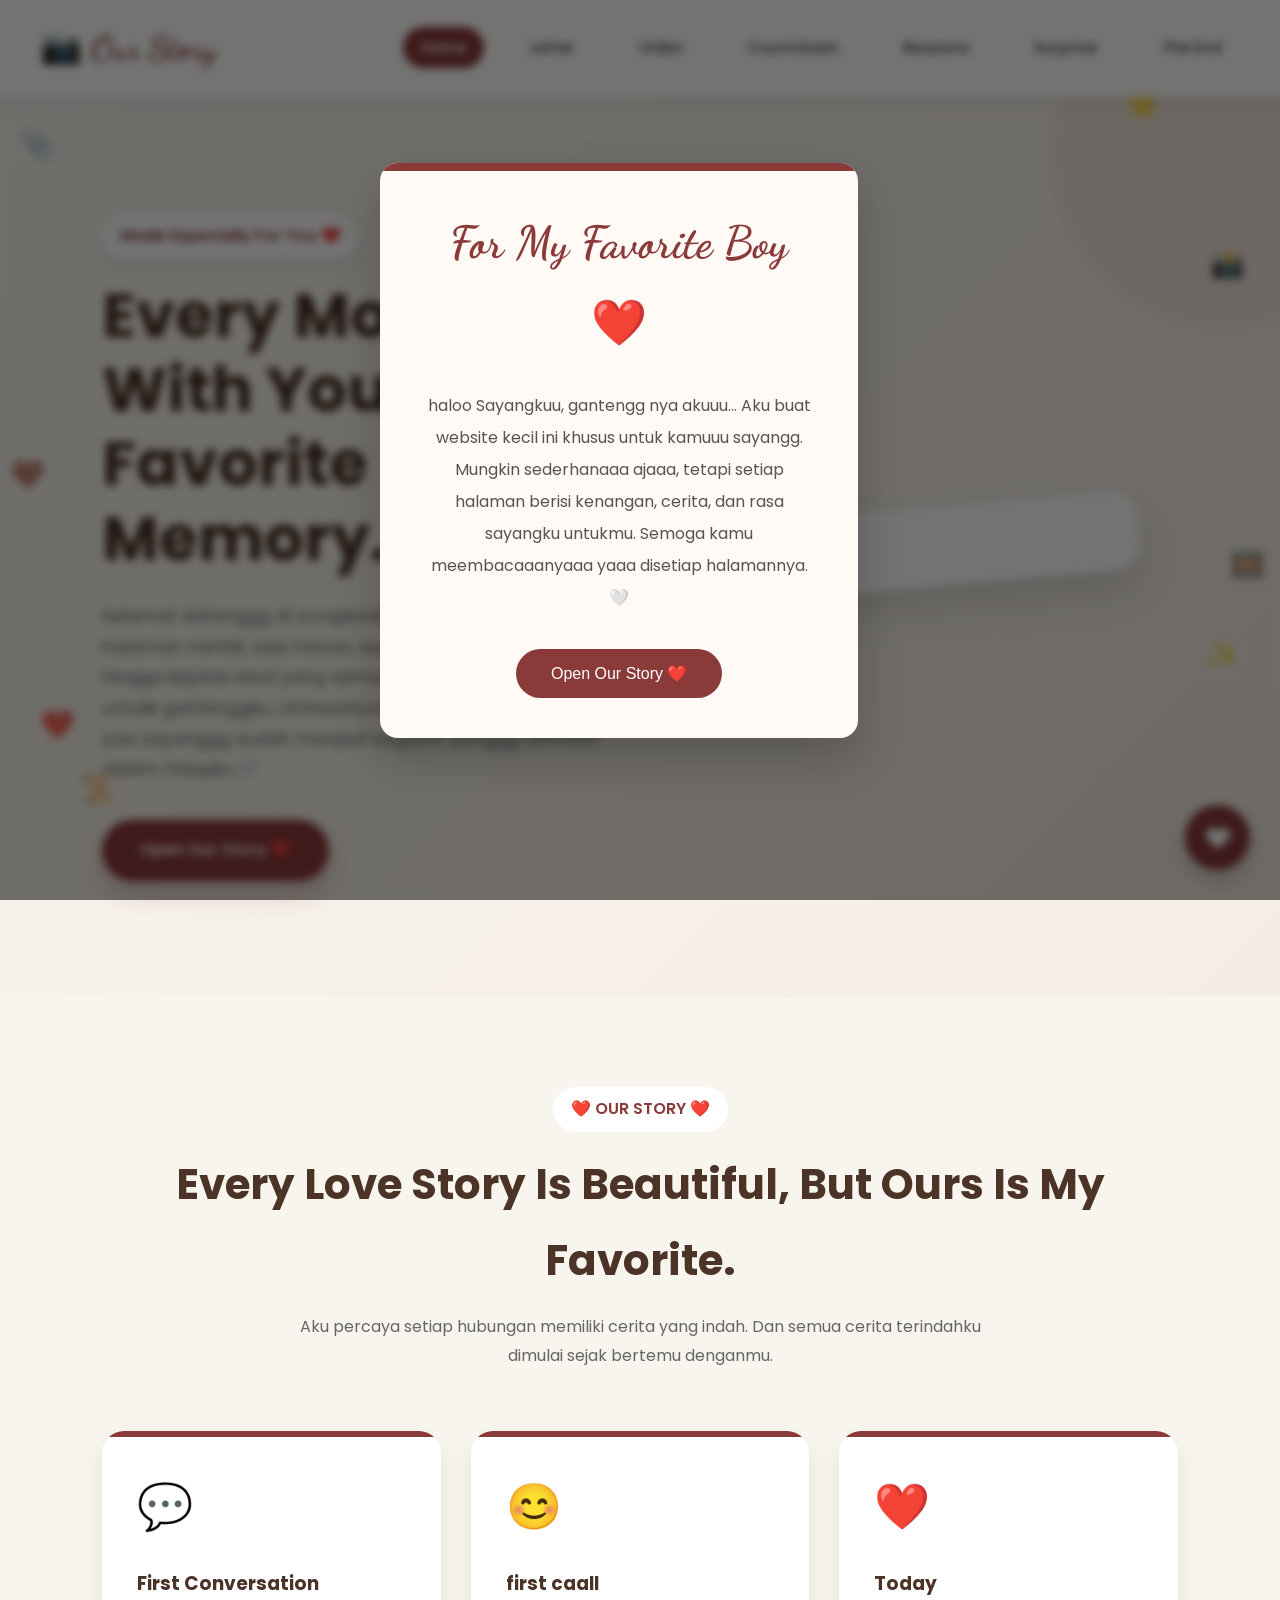
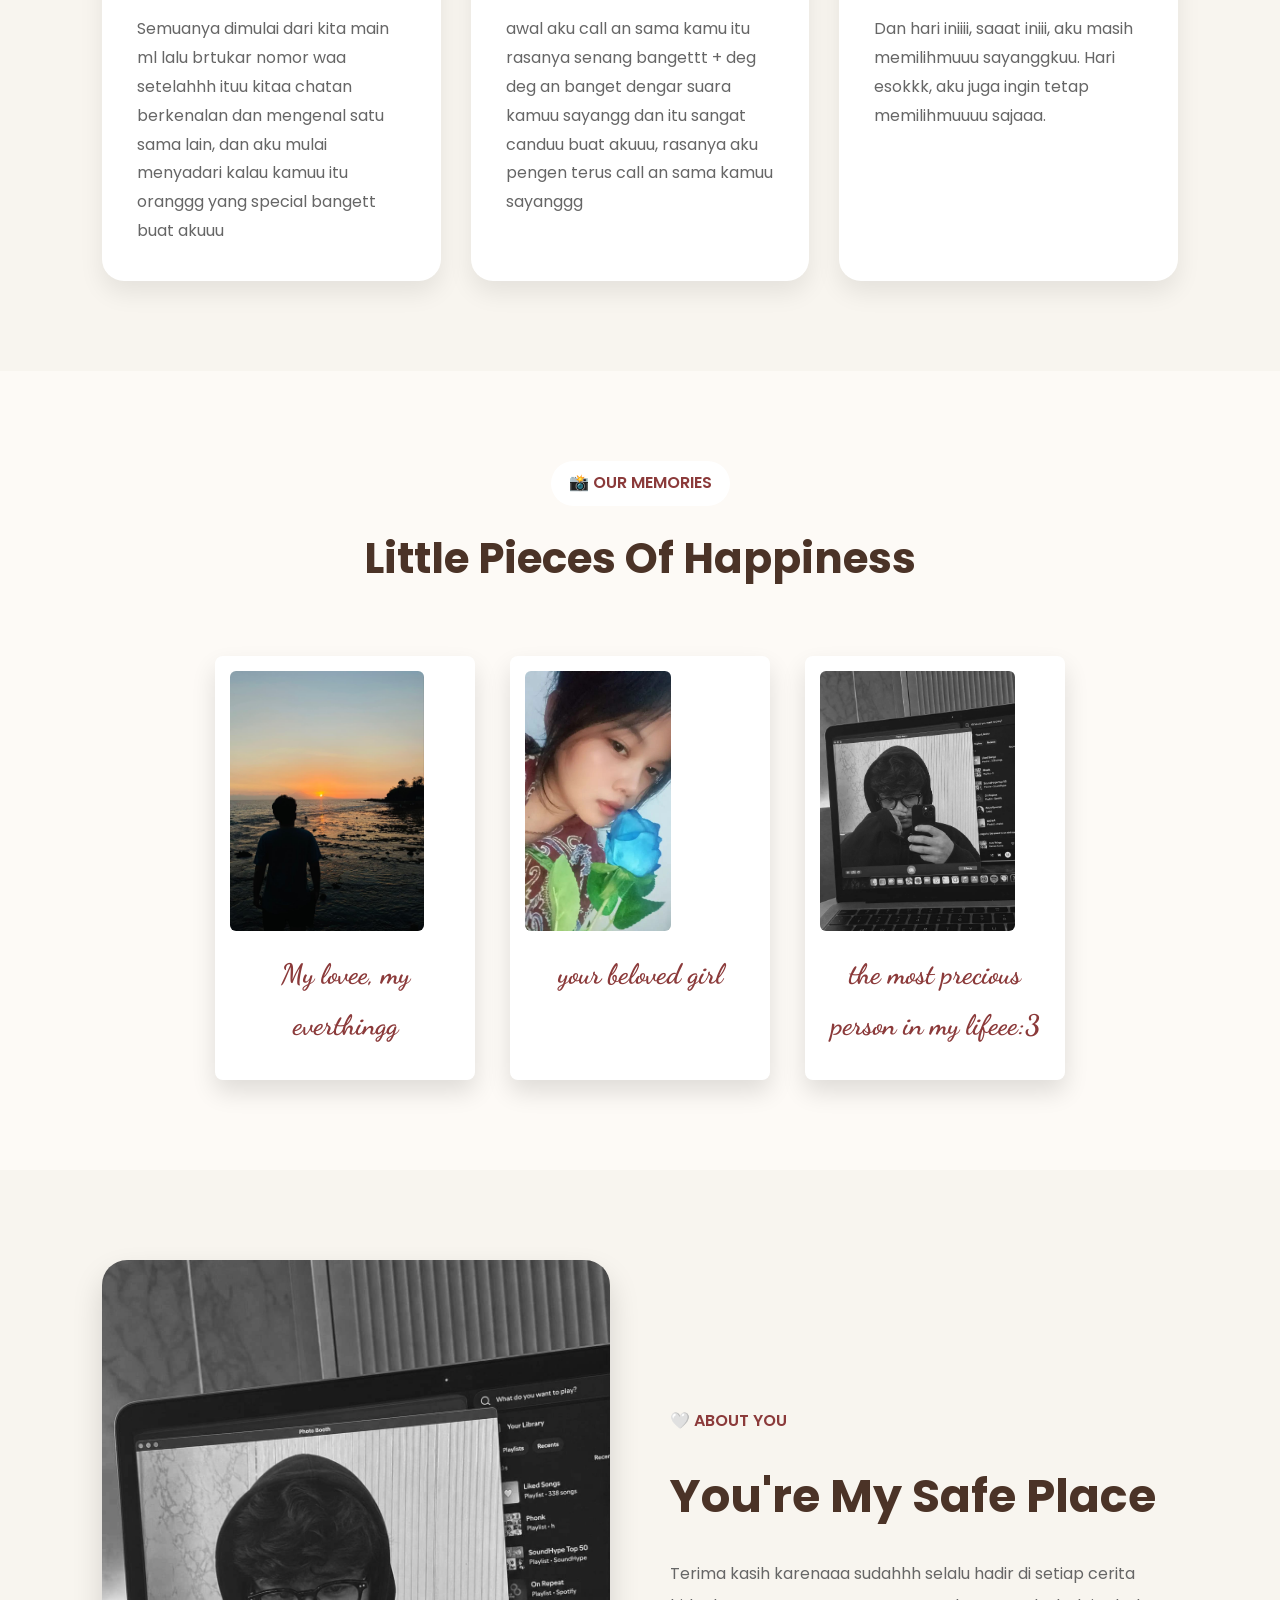
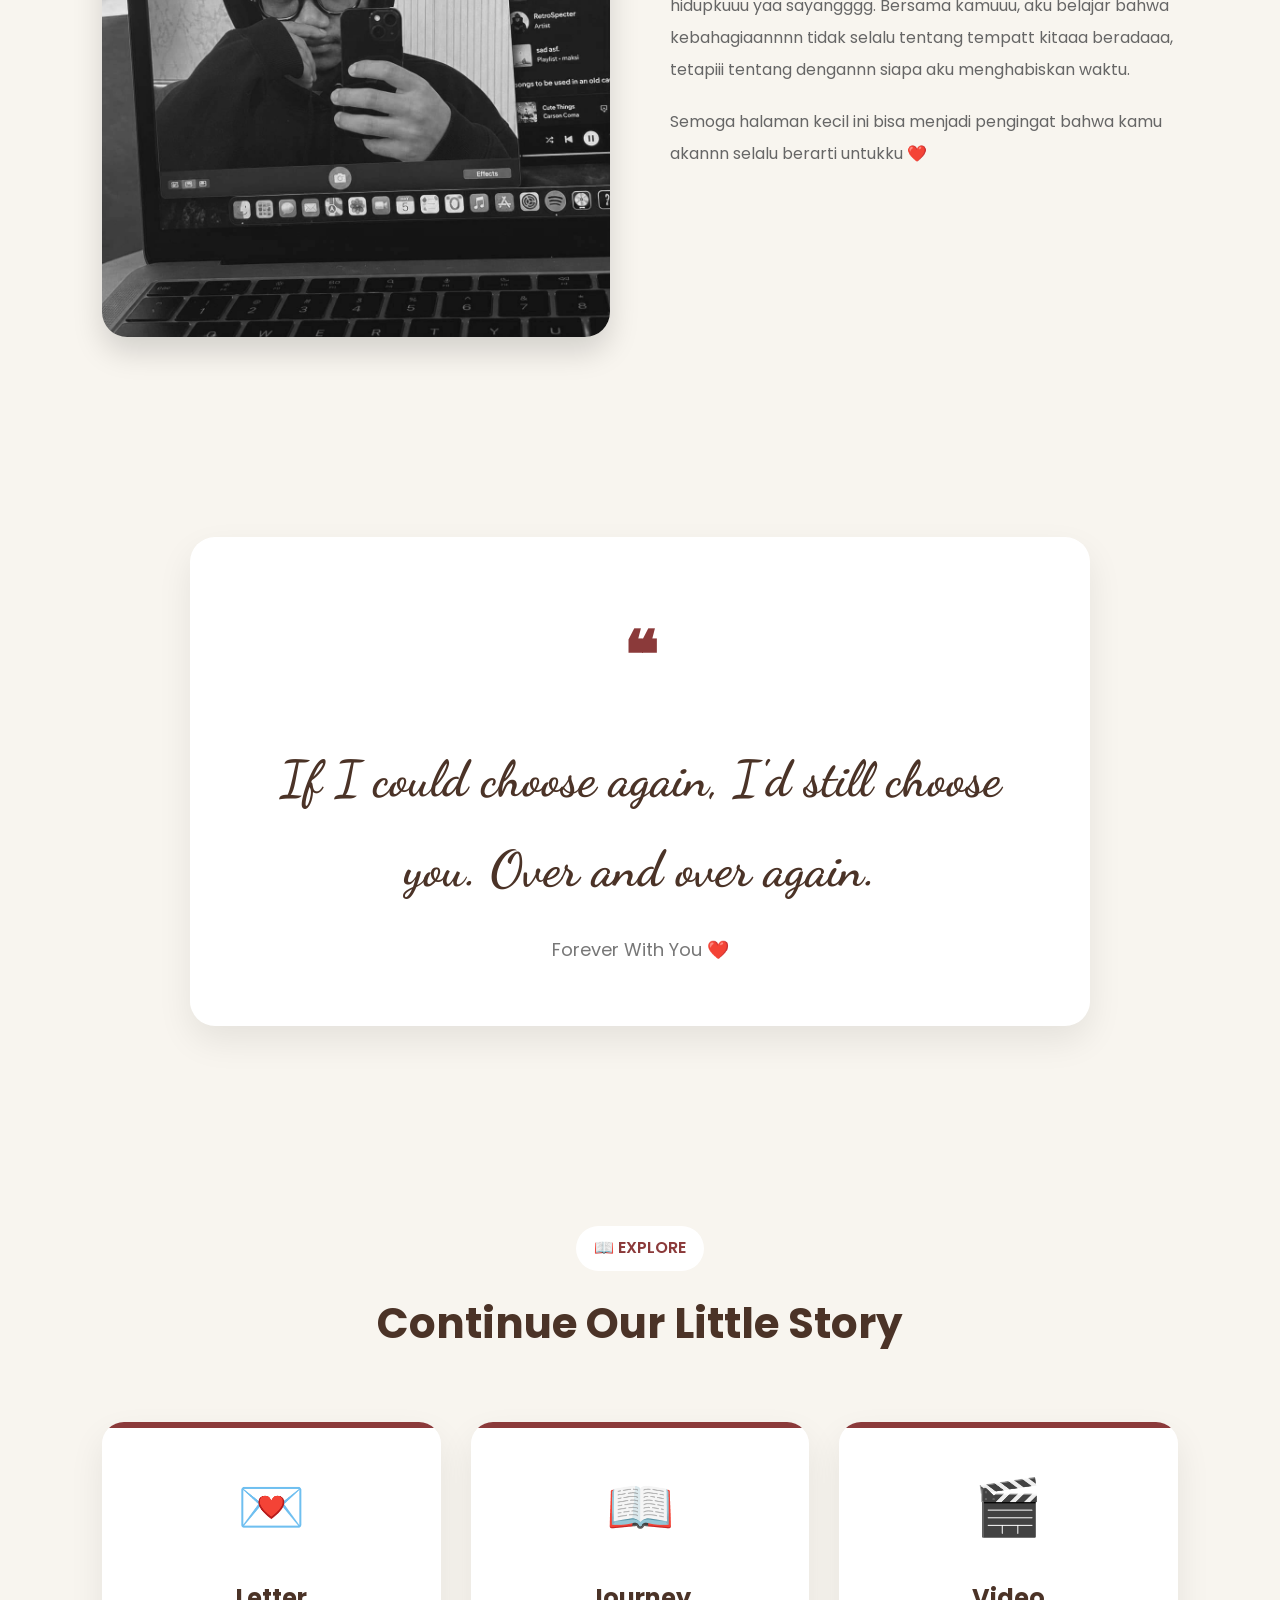
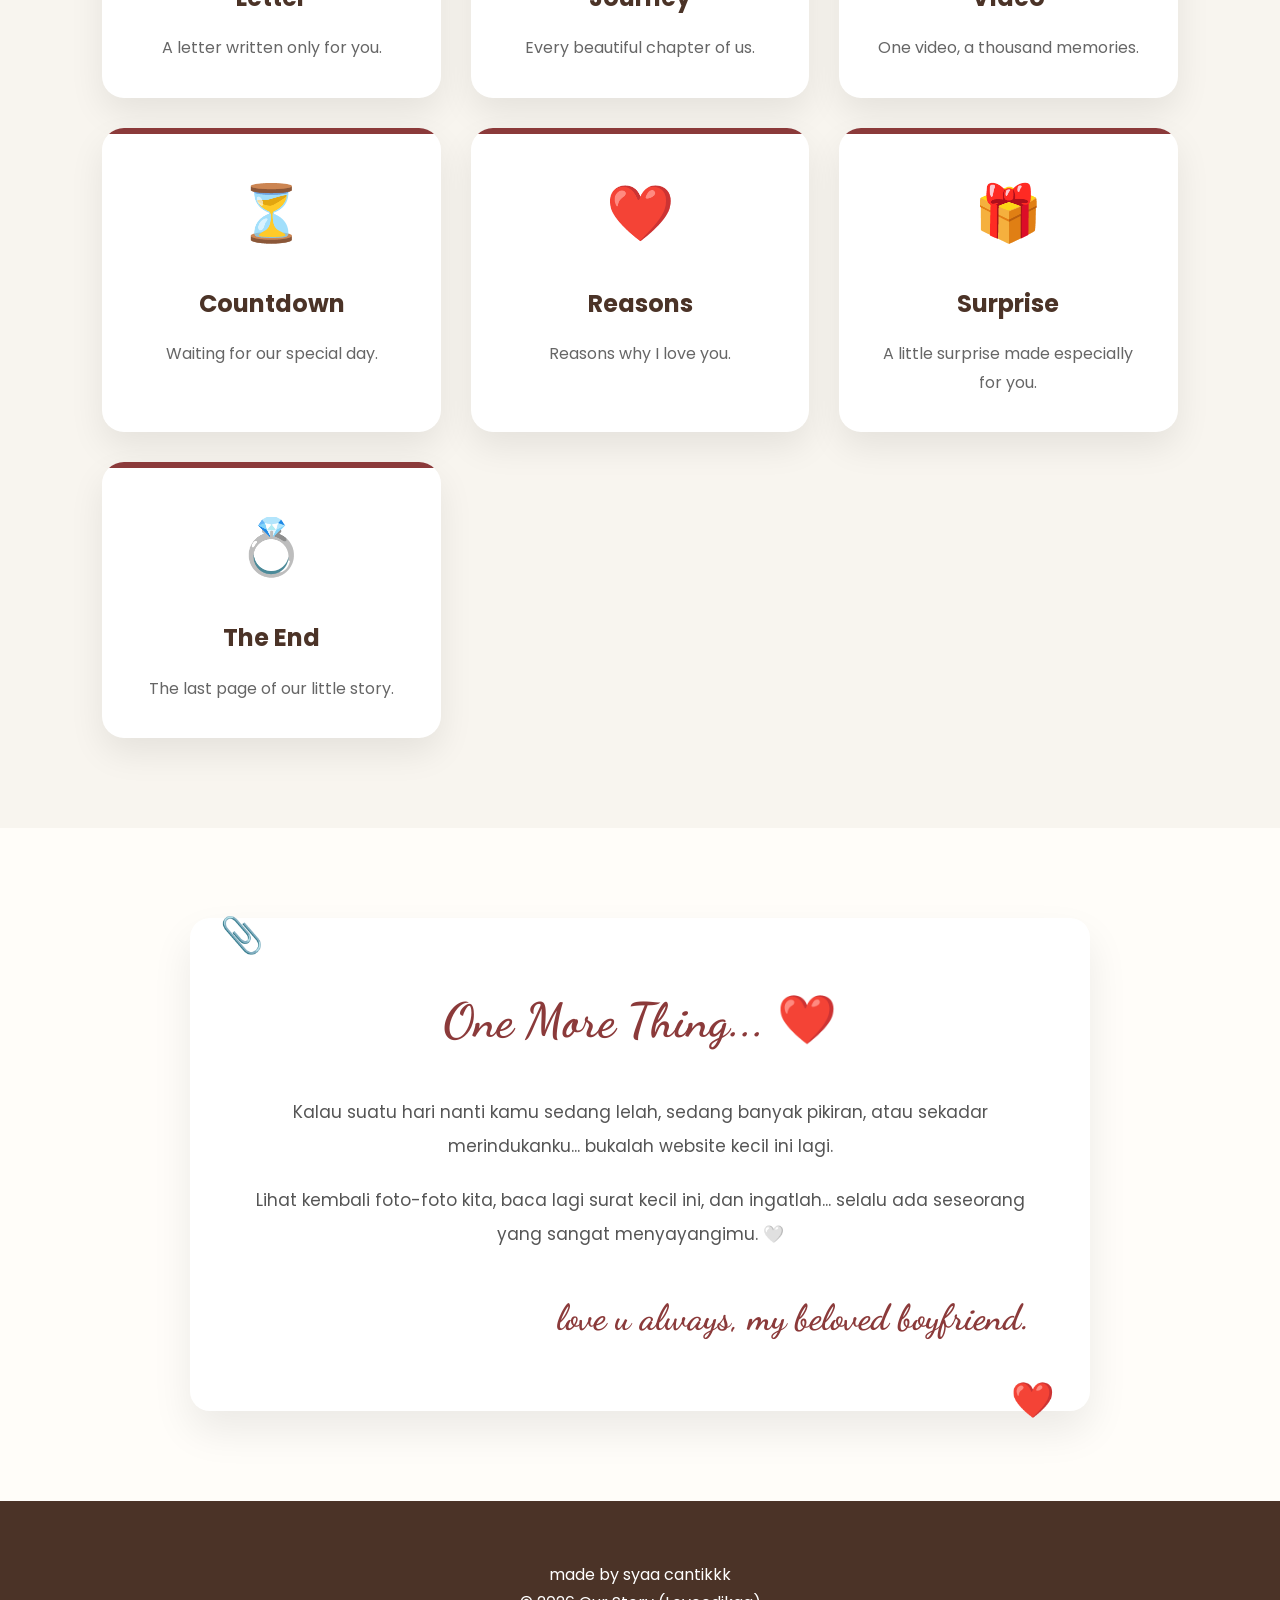
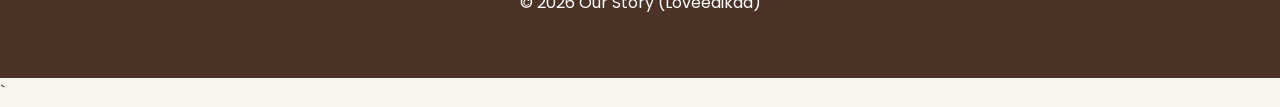
==== index.html @ 14e93967 "Add files via upload" ====
<!DOCTYPE html>
<html lang="en">

<head>

<meta charset="UTF-8">

<meta name="viewport" content="width=device-width, initial-scale=1.0">

<title>Our Little Story ❤️</title>

<meta name="description" content="A scrapbook website made with love">

<!-- Google Font -->

<link rel="preconnect" href="https://fonts.googleapis.com">

<link rel="preconnect" href="https://fonts.gstatic.com" crossorigin>

<link href="https://fonts.googleapis.com/css2?family=Poppins:wght@300;400;500;600;700&family=Dancing+Script:wght@700&display=swap" rel="stylesheet">

<!-- Font Awesome -->

<link rel="stylesheet"
href="https://cdnjs.cloudflare.com/ajax/libs/font-awesome/6.7.2/css/all.min.css">

<!-- AOS -->

<link href="https://unpkg.com/aos@2.3.4/dist/aos.css" rel="stylesheet">

<!-- CSS -->

<link rel="stylesheet" href="style.css">

<link rel="icon" href="img/heart.png">

</head>

<body>

<!-- =====================================
LOADING
===================================== -->

<div class="loading">

<div class="loader-heart">

❤️

</div>

<h2>

Preparing Our Story...

</h2>

<p>

Please wait a moment 🤍

</p>

</div>

<!-- =====================================
FLOATING HEART
===================================== -->

<div id="hearts"></div>

<!-- =====================================
WELCOME ENVELOPE
===================================== -->

<div id="welcomePopup" class="popup">

<div class="popup-bg"></div>

<div class="envelope-box">

<div class="envelope">

<div class="envelope-top"></div>

<div class="envelope-bottom"></div>

<div class="letter-card">

<h1>

For My Favorite Boy ❤️

</h1>

<p>

haloo Sayangkuu, gantengg nya akuuu...

Aku buat website kecil ini khusus untuk kamuuu sayangg.

Mungkin sederhanaaa ajaaa,

tetapi setiap halaman berisi kenangan,

cerita,

dan rasa sayangku untukmu.

Semoga kamu meembacaaanyaaa yaaa disetiap halamannya.

🤍

</p>

<button id="openStory">

Open Our Story ❤️

</button>

</div>

</div>

</div>

</div>

<!-- =====================================
MUSIC BUTTON
(Nanti hanya tombol, tanpa musik dulu)
===================================== -->

<div class="music-btn">

<i class="fa-solid fa-heart"></i>

</div>

<!-- =====================================
HEADER
===================================== -->

<header>

<nav class="navbar">

<div class="logo">

📷 Our Story

</div>

<ul>

<li>

<a href="index.html" class="active">

Home

</a>

</li>

<li>

<a href="letter.html">

Letter

</a>

</li>

<li>

<a href="video.html">

Video

</a>

</li>

<li>

<a href="countdown.html">

Countdown

</a>

</li>

<li>

<a href="reasons.html">

Reasons

</a>

</li>

<li>

<a href="surprise.html">

Surprise

</a>

</li>

<li>

<a href="end.html">

The End

</a>

</li>

</ul>

</nav>

</header>

<!-- =====================================
SCRAPBOOK STICKERS
===================================== -->

<div class="sticker sticker1">📎</div>

<div class="sticker sticker2">📸</div>

<div class="sticker sticker3">❤️</div>

<div class="sticker sticker4">✨</div>

<div class="sticker sticker5">🤎</div>

<div class="sticker sticker6">🎞️</div>

<div class="sticker sticker7">📜</div>

<div class="sticker sticker8">⭐</div>

<!-- =====================================
HERO
===================================== -->

<section class="hero">

<div class="hero-left" data-aos="fade-right">

<span class="sub-title">

Made Especially For You ❤️

</span>

<h1>

Every Moment

With You

Is My Favorite Memory.

</h1>

<p>

Selamat datanggg di scrapbook digital kitaaaa.

Di setiap halaman nantiiii,

ada fotooo,

surattt,

ceritaaa,

videooo,

hingga kejutan kecil

yang semuanya dibuat khusus untukk gantenggku, cintaaanya akuu, dikaa.

Terima kasih yaa sayanggg sudah menjadi bagiann yanggg

terindah dalam hidupku.🤍

</p>

<a href="gallery.html" class="hero-btn">

Open Our Story ❤️

</a>

</div>

<div class="hero-right" data-aos="fade-left">

<div class="camera-card">

<img src="img/camera.png" alt="Camera">

</div>

</div>

</section>
<!-- =====================================
OUR LITTLE STORY
===================================== -->

<section class="our-story">

<div class="section-title" data-aos="fade-up">

<span>❤️ OUR STORY ❤️</span>

<h2>

Every Love Story Is Beautiful,

But Ours Is My Favorite.

</h2>

<p>

Aku percaya setiap hubungan memiliki cerita yang indah.
Dan semua cerita terindahku dimulai sejak bertemu denganmu.

</p>

</div>

<div class="story-grid">

<div class="story-box" data-aos="fade-right">

<div class="story-icon">

💬

</div>

<h3>

First Conversation

</h3>

<p>

Semuanya dimulai dari kita main ml lalu brtukar nomor waa 
setelahhh ituu kitaa chatan berkenalan dan mengenal satu sama lain, 
dan aku mulai menyadari kalau kamuu itu oranggg yang special bangett buat akuuu

</p>

</div>

<div class="story-box" data-aos="fade-up">

<div class="story-icon">

😊

</div>

<h3>

    first caall

</h3>

<p>
   awal aku call an sama kamu itu rasanya senang bangettt + deg deg an banget dengar suara kamuu sayangg 
   dan itu sangat canduu buat akuuu, rasanya aku pengen terus call an sama kamuu sayanggg
</p>

</div>

<div class="story-box" data-aos="fade-left">

<div class="story-icon">

❤️

</div>

<h3>

Today

</h3>

<p>

Dan hari iniiii, saaat iniii,

aku masih memilihmuuu sayanggkuu.

Hari esokkk,

aku juga ingin tetap memilihmuuuu sajaaa.

</p>

</div>

</div>

</section>

<!-- =====================================
SCRAPBOOK PREVIEW
===================================== -->

<section class="preview-gallery">

<div class="section-title" data-aos="fade-up">

<span>📸 OUR MEMORIES</span>

<h2>

Little Pieces Of Happiness

</h2>

</div>

<div class="polaroid-wrapper">

<div class="polaroid rotate-left" data-aos="zoom-in">

<img src="lovee.jpeg">

<h4>
    My lovee, my everthingg 
</h4>

</div>

<div class="polaroid" data-aos="zoom-in" data-aos-delay="200">

<img src="akuu.jpeg">

<h4>

 your beloved girl

</h4>

</div>

<div class="polaroid rotate-right" data-aos="zoom-in" data-aos-delay="400">

<img src="dikaa.jpeg">

<h4>
the most precious person in my lifeee:3
</h4>

</div>

</div>

</section>

<!-- =====================================
                ABOUT YOU
===================================== -->

<section class="about-us">

<div class="about-left" data-aos="fade-right">

<img src="dikaa.jpeg">

</div>

<div class="about-right" data-aos="fade-left">

<span>

🤍 ABOUT YOU

</span>

<h2>

You're My Safe Place

</h2>

<p>

Terima kasih karenaaa sudahhh selalu hadir

di setiap cerita hidupkuuu yaa sayangggg.

Bersama kamuuu,

aku belajar bahwa kebahagiaannnn

tidak selalu tentang tempatt kitaaa beradaaa,

tetapiii tentang dengannn siapa

aku menghabiskan waktu.

</p>

<p>

Semoga halaman kecil ini

bisa menjadi pengingat

bahwa kamu akannn selalu berarti

untukku ❤️
</p>

</div>

</section>

<!-- =====================================
                 LOVE QUOTE
===================================== -->

<section class="love-quote">

<div class="quote-card" data-aos="zoom-in">

<h2>

❝

</h2>

<h1>

If I could choose again,

I'd still choose you.

Over and over again.

</h1>

<p>

Forever With You ❤️

</p>

</div>

</section>

<!-- =====================================
EXPLORE OUR STORY
===================================== -->

<section class="explore">

<div class="section-title" data-aos="fade-up">

<span>📖 EXPLORE</span>

<h2>

Continue Our Little Story

</h2>

</div>

<div class="explore-grid">

<a href="letter.html" class="explore-card" data-aos="fade-up" data-aos-delay="100">

<div class="emoji">💌</div>

<h3>Letter</h3>

<p>A letter written only for you.</p>

</a>

<a href="memories.html" class="explore-card" data-aos="fade-up" data-aos-delay="200">

<div class="emoji">📖</div>

<h3>Journey</h3>

<p>Every beautiful chapter of us.</p>

</a>

<a href="video.html" class="explore-card" data-aos="fade-up" data-aos-delay="300">

<div class="emoji">🎬</div>

<h3>Video</h3>

<p>One video, a thousand memories.</p>

</a>

<a href="countdown.html" class="explore-card" data-aos="fade-up" data-aos-delay="400">

<div class="emoji">⏳</div>

<h3>Countdown</h3>

<p>Waiting for our special day.</p>

</a>

<a href="reasons.html" class="explore-card" data-aos="fade-up" data-aos-delay="500">

<div class="emoji">❤️</div>

<h3>Reasons</h3>

<p>Reasons why I love you.</p>

</a>

<a href="surprise.html" class="explore-card" data-aos="fade-up" data-aos-delay="600">

<div class="emoji">🎁</div>

<h3>Surprise</h3>

<p>A little surprise made especially for you.</p>

</a>

<a href="end.html" class="explore-card" data-aos="fade-up" data-aos-delay="700">

<div class="emoji">💍</div>

<h3>The End</h3>

<p>The last page of our little story.</p>

</a>

</div>

</section>

<!-- =====================================
FINAL MESSAGE
===================================== -->

<section class="final-message">

<div class="message-paper" data-aos="zoom-in">

<h2>

One More Thing... ❤️

</h2>

<p>

Kalau suatu hari nanti kamu sedang lelah,

sedang banyak pikiran,

atau sekadar merindukanku...

bukalah website kecil ini lagi.

</p>

<p>

Lihat kembali foto-foto kita,

baca lagi surat kecil ini,

dan ingatlah...

selalu ada seseorang

yang sangat menyayangimu.

🤍

</p>

<h3>

love u always, my beloved boyfriend.

</h3>

</div>

</section>

<!-- =====================================
FOOTER
===================================== -->

<footer class="footer">

<p>

made by syaa cantikkk

</p>
<p>

© 2026 Our Story (Loveedikaa)

</p>

</footer>


<!-- Scroll To Top -->

<button id="topBtn">

<i class="fa-solid fa-arrow-up"></i>

</button>

<!-- AOS -->

<script src="https://unpkg.com/aos@2.3.4/dist/aos.js"></script>

<script>

AOS.init({

duration:1200,

once:true

});

</script>

<!-- Main JS -->

<script src="script.js"></script>

</body>

</html> `
---- style.css ----
/* ======================================================
GOOGLE FONT
====================================================== */

@import url('https://fonts.googleapis.com/css2?family=Poppins:wght@300;400;500;600;700&family=Dancing+Script:wght@700&display=swap');

/* ======================================================
RESET
====================================================== */

*{
margin:0;
padding:0;
box-sizing:border-box;
scroll-behavior:smooth;
}

body{

font-family:'Poppins',sans-serif;
background:#f8f5ef;
color:#3d3d3d;
overflow-x:hidden;
line-height:1.8;

}

/* ======================================================
SCROLLBAR
====================================================== */

::-webkit-scrollbar{

width:10px;

}

::-webkit-scrollbar-track{

background:#ece7df;

}

::-webkit-scrollbar-thumb{

background:#8b5e3c;
border-radius:20px;

}

::-webkit-scrollbar-thumb:hover{

background:#6d472b;

}

/* ======================================================
LINK
====================================================== */

a{

text-decoration:none;
color:inherit;

}

img{

max-width:100%;
display:block;

}

section{

padding:90px 8%;

}

/* ======================================================
LOADING
====================================================== */

.loading{

position:fixed;
top:0;
left:0;
width:100%;
height:100vh;

background:#f8f5ef;

display:flex;
justify-content:center;
align-items:center;
flex-direction:column;

z-index:99999;

}

.loader-heart{

font-size:70px;

animation:heartbeat 1s infinite;

}

.loading h2{

margin-top:20px;

font-size:28px;

color:#8b3a3a;

}

.loading p{

margin-top:10px;

color:#777;

}

/* ======================================================
WELCOME POPUP
====================================================== */

.popup{

position:fixed;

top:0;
left:0;

width:100%;
height:100vh;

display:flex;
justify-content:center;
align-items:center;

z-index:9999;

}

.popup-bg{

position:absolute;

width:100%;
height:100%;

background:rgba(0,0,0,.55);

backdrop-filter:blur(4px);

}

.envelope-box{

position:relative;

z-index:5;

}

.envelope{

width:520px;

max-width:92%;

background:#fffaf5;

border-radius:18px;

padding:40px;

box-shadow:0 20px 45px rgba(0,0,0,.2);

position:relative;

overflow:hidden;

}

.envelope::before{

content:"";

position:absolute;

top:0;
left:0;

width:100%;
height:8px;

background:#8b3a3a;

}

.letter-card{

text-align:center;

}

.letter-card h1{

font-family:'Dancing Script',cursive;

font-size:45px;

color:#8b3a3a;

margin-bottom:25px;

}

.letter-card p{

font-size:16px;

line-height:2;

color:#555;

margin-bottom:35px;

}

.letter-card button{

padding:15px 35px;

border:none;

border-radius:50px;

background:#8b3a3a;

color:#fff;

font-size:16px;

cursor:pointer;

transition:.4s;

}

.letter-card button:hover{

background:#a34d4d;

transform:translateY(-4px);

}

/* ======================================================
FLOATING HEART
====================================================== */

#hearts{

position:fixed;

left:0;
top:0;

width:100%;
height:100%;

pointer-events:none;

overflow:hidden;

z-index:1;

}

/* ======================================================
NAVBAR
====================================================== */

header{

position:sticky;

top:0;

z-index:999;

background:rgba(255,255,255,.92);

backdrop-filter:blur(12px);

box-shadow:0 5px 20px rgba(0,0,0,.08);

}

.navbar{

max-width:1300px;

margin:auto;

padding:18px 40px;

display:flex;

justify-content:space-between;

align-items:center;

}

.logo{

font-family:'Dancing Script',cursive;

font-size:34px;

color:#8b3a3a;

font-weight:bold;

}

.navbar ul{

display:flex;

gap:28px;

list-style:none;

}

.navbar ul li a{

font-size:15px;

font-weight:500;

padding:10px 18px;

border-radius:30px;

transition:.3s;

}

.navbar ul li a:hover{

background:#8b3a3a;

color:#fff;

}

.active{

background:#8b3a3a;

color:#fff;

}

/* ======================================================
MUSIC BUTTON
====================================================== */

.music-btn{

position:fixed;

bottom:30px;
right:30px;

width:65px;
height:65px;

background:#8b3a3a;

border-radius:50%;

display:flex;

justify-content:center;

align-items:center;

color:#fff;

font-size:24px;

cursor:pointer;

box-shadow:0 10px 25px rgba(0,0,0,.2);

z-index:999;

transition:.3s;

}

.music-btn:hover{

transform:scale(1.1);

}
/* ======================================================
HERO
====================================================== */

.hero{

min-height:100vh;

display:flex;

justify-content:space-between;

align-items:center;

gap:60px;

background:linear-gradient(135deg,#f8f5ef,#f4ede3);

position:relative;

overflow:hidden;

}

.hero::before{

content:"";

position:absolute;

width:350px;
height:350px;

background:#e9d8c7;

border-radius:50%;

top:-120px;
right:-120px;

opacity:.4;

}

.hero-left{

flex:1;

z-index:2;

}

.sub-title{

display:inline-block;

padding:8px 18px;

background:#fff;

border-radius:30px;

color:#8b3a3a;

font-weight:600;

margin-bottom:20px;

box-shadow:0 8px 20px rgba(0,0,0,.08);

}

.hero-left h1{

font-size:62px;

line-height:1.2;

margin-bottom:25px;

color:#4b3327;

}

.hero-left p{

font-size:17px;

color:#666;

margin-bottom:35px;

max-width:650px;

}

.hero-btn{

display:inline-block;

padding:16px 38px;

background:#8b3a3a;

color:#fff;

border-radius:50px;

font-weight:600;

transition:.4s;

box-shadow:0 12px 25px rgba(139,58,58,.25);

}

.hero-btn:hover{

transform:translateY(-6px);

background:#a24848;

}

.hero-right{

flex:1;

display:flex;

justify-content:center;

align-items:center;

}

.camera-card{

width:430px;

background:#fff;

padding:25px;

border-radius:25px;

transform:rotate(-5deg);

box-shadow:0 20px 40px rgba(0,0,0,.12);

transition:.4s;

}

.camera-card:hover{

transform:rotate(0deg) scale(1.03);

}

.camera-card img{

width:100%;

}

/* ======================================================
SECTION TITLE
====================================================== */

.section-title{

text-align:center;

margin-bottom:60px;

}

.section-title span{

display:inline-block;

background:#fff;

padding:8px 18px;

border-radius:30px;

color:#8b3a3a;

font-weight:600;

margin-bottom:15px;

}

.section-title h2{

font-size:42px;

margin-bottom:15px;

color:#4b3327;

}

.section-title p{

color:#666;

max-width:700px;

margin:auto;

}

/* ======================================================
OUR STORY
====================================================== */

.story-grid{

display:grid;

grid-template-columns:repeat(auto-fit,minmax(280px,1fr));

gap:30px;

}

.story-box{

background:#fff;

padding:35px;

border-radius:22px;

box-shadow:0 12px 25px rgba(0,0,0,.08);

transition:.4s;

position:relative;

overflow:hidden;

}

.story-box::before{

content:"";

position:absolute;

top:0;
left:0;

width:100%;
height:6px;

background:#8b3a3a;

}

.story-box:hover{

transform:translateY(-10px);

}

.story-icon{

font-size:45px;

margin-bottom:20px;

}

.story-box h3{

margin-bottom:15px;

color:#4b3327;

}

.story-box p{

color:#666;

}

/* ======================================================
PREVIEW GALLERY
====================================================== */

.preview-gallery{

background:#fdfaf6;

}

.polaroid-wrapper{

display:flex;

justify-content:center;

gap:35px;

flex-wrap:wrap;

}

.polaroid{

width:260px;

background:#fff;

padding:15px 15px 30px;

border-radius:8px;

box-shadow:0 12px 25px rgba(0,0,0,.12);

transition:.4s;

}

.rotate-left{

transform:rotate(-6deg);

}

.rotate-right{

transform:rotate(6deg);

}

.polaroid:hover{

transform:rotate(0deg) scale(1.05);

}

.polaroid img{

height:260px;

object-fit:cover;

border-radius:6px;

}

.polaroid h4{

text-align:center;

margin-top:18px;

font-family:'Dancing Script',cursive;

font-size:28px;

color:#8b3a3a;

}

.gallery-btn{

text-align:center;

margin-top:50px;

}

.gallery-btn a{

display:inline-block;

padding:15px 35px;

background:#8b3a3a;

color:#fff;

border-radius:40px;

font-weight:600;

transition:.4s;

}

.gallery-btn a:hover{

background:#a24848;

}

/* ======================================================
ABOUT US
====================================================== */

.about-us{

display:flex;

align-items:center;

justify-content:space-between;

gap:60px;

flex-wrap:wrap;

}

.about-left{

flex:1;

}

.about-left img{

border-radius:25px;

box-shadow:0 15px 30px rgba(0,0,0,.15);

}

.about-right{

flex:1;

}

.about-right span{

color:#8b3a3a;

font-weight:600;

}

.about-right h2{

font-size:46px;

margin:20px 0;

color:#4b3327;

}

.about-right p{

margin-bottom:20px;

color:#666;

line-height:2;

}

/* ======================================================
LOVE QUOTE
====================================================== */

.love-quote{

padding:110px 8%;

}

.quote-card{

max-width:900px;

margin:auto;

background:#fff;

padding:60px;

border-radius:25px;

text-align:center;

box-shadow:0 15px 35px rgba(0,0,0,.08);

}

.quote-card h2{

font-size:65px;

color:#8b3a3a;

}

.quote-card h1{

font-family:'Dancing Script',cursive;

font-size:50px;

margin:20px 0;

color:#4b3327;

}

.quote-card p{

font-size:18px;

color:#777;

}
/* ======================================================
FILM STRIP
====================================================== */

.film-strip{

background:#fdf8f2;

}

.film-container{

display:flex;

justify-content:center;

align-items:center;

gap:25px;

flex-wrap:wrap;

margin-top:50px;

}

.film-item{

background:#1f1f1f;

padding:15px;

border-radius:15px;

position:relative;

transition:.4s;

box-shadow:0 12px 25px rgba(0,0,0,.18);

}

.film-item::before{

content:"";

position:absolute;

top:10px;
left:8px;

width:10px;
height:10px;

background:#fff;

border-radius:50%;

box-shadow:
0 25px #fff,
0 50px #fff,
0 75px #fff,
0 100px #fff,
0 125px #fff,
230px 0 #fff,
230px 25px #fff,
230px 50px #fff,
230px 75px #fff,
230px 100px #fff,
230px 125px #fff;

}

.film-item img{

width:250px;

height:320px;

object-fit:cover;

border-radius:8px;

margin-top:15px;

}

.film-item:hover{

transform:translateY(-10px) scale(1.03);

}

/* ======================================================
EXPLORE MENU
====================================================== */

.explore{

background:#f8f5ef;

}

.explore-grid{

display:grid;

grid-template-columns:repeat(auto-fit,minmax(250px,1fr));

gap:30px;

margin-top:50px;

}

.explore-card{

background:#fff;

padding:35px;

border-radius:22px;

text-align:center;

box-shadow:0 15px 35px rgba(0,0,0,.08);

transition:.35s;

position:relative;

overflow:hidden;

}

.explore-card::before{

content:"";

position:absolute;

top:0;
left:0;

width:100%;
height:6px;

background:#8b3a3a;

}

.explore-card:hover{

transform:translateY(-12px);

}

.emoji{

font-size:55px;

margin-bottom:20px;

}

.explore-card h3{

margin-bottom:15px;

color:#4b3327;

font-size:24px;

}

.explore-card p{

color:#666;

line-height:1.8;

}

/* ======================================================
FINAL MESSAGE
====================================================== */

.final-message{

background:#fffdf9;

}

.message-paper{

max-width:900px;

margin:auto;

background:#fff;

padding:60px;

border-radius:20px;

box-shadow:0 20px 40px rgba(0,0,0,.08);

position:relative;

}

.message-paper::before{

content:"📎";

position:absolute;

top:-15px;
left:30px;

font-size:35px;

}

.message-paper::after{

content:"❤️";

position:absolute;

bottom:-20px;
right:35px;

font-size:35px;

}

.message-paper h2{

font-family:'Dancing Script',cursive;

font-size:48px;

text-align:center;

color:#8b3a3a;

margin-bottom:30px;

}

.message-paper p{

font-size:17px;

color:#555;

line-height:2;

margin-bottom:20px;

text-align:center;

}

.message-paper h3{

margin-top:35px;

text-align:right;

color:#8b3a3a;

font-family:'Dancing Script',cursive;

font-size:36px;

}

/* ======================================================
FOOTER
====================================================== */

footer{

background:#4b3327;

padding:60px 20px;

text-align:center;

color:#fff;

}

.footer-content h2{

font-family:'Dancing Script',cursive;

font-size:42px;

margin-bottom:15px;

}

.footer-content p{

color:#f0f0f0;

margin:10px 0;

}

.footer-icons{

margin:25px 0;

display:flex;

justify-content:center;

gap:20px;

font-size:28px;

}

.footer-icons span{

transition:.3s;

cursor:default;

}

.footer-icons span:hover{

transform:scale(1.3) rotate(10deg);

}

.copyright{

margin-top:20px;

font-size:15px;

opacity:.8;

}

/* ======================================================
SCROLL TO TOP
====================================================== */

#topBtn{

position:fixed;

right:25px;

bottom:30px;

width:55px;

height:55px;

border:none;

border-radius:50%;

background:#8b3a3a;

color:#fff;

font-size:20px;

cursor:pointer;

display:none;

box-shadow:0 10px 25px rgba(0,0,0,.2);

transition:.3s;

z-index:999;

}

#topBtn:hover{

transform:scale(1.1);

background:#a24848;

}
/* ======================================================
STICKERS
====================================================== */

.sticker{

position:fixed;

font-size:28px;

z-index:5;

opacity:.8;

pointer-events:none;

animation:floatSticker 5s ease-in-out infinite;

}

.sticker1{

top:120px;

left:20px;

}

.sticker2{

top:240px;

right:35px;

animation-delay:1s;

}

.sticker3{

bottom:150px;

left:40px;

animation-delay:2s;

}

.sticker4{

bottom:220px;

right:40px;

animation-delay:3s;

}

.sticker5{

top:50%;

left:10px;

animation-delay:1.5s;

}

.sticker6{

top:60%;

right:15px;

animation-delay:2.5s;

}

.sticker7{

top:85%;

left:80px;

animation-delay:4s;

}

.sticker8{

top:80px;

right:120px;

animation-delay:5s;

}

/* ======================================================
FLOATING HEART
====================================================== */

.heart{

position:fixed;

bottom:-50px;

font-size:22px;

animation:heartUp 7s linear forwards;

pointer-events:none;

z-index:2;

}

/* ======================================================
BUTTON EFFECT
====================================================== */

.hero-btn,
.gallery-btn a,
.letter-card button{

transition:.35s;

}

.hero-btn:hover,
.gallery-btn a:hover,
.letter-card button:hover{

box-shadow:0 20px 35px rgba(139,58,58,.35);

}

/* ======================================================
CARD EFFECT
====================================================== */

.story-box,
.polaroid,
.explore-card,
.message-paper{

transition:.35s;

}

.story-box:hover{

transform:translateY(-12px);

}

.polaroid:hover{

box-shadow:0 20px 40px rgba(0,0,0,.18);

}

.explore-card:hover{

box-shadow:0 20px 45px rgba(0,0,0,.15);

}

.message-paper:hover{

transform:scale(1.02);

}

/* ======================================================
IMAGE EFFECT
====================================================== */

img{

transition:.4s;

}

img:hover{

transform:scale(1.03);

}

/* ======================================================
FADE ANIMATION
====================================================== */

.fade-up{

opacity:0;

transform:translateY(60px);

transition:1s;

}

.fade-up.show{

opacity:1;

transform:translateY(0);

}

/* ======================================================
KEYFRAMES
====================================================== */

@keyframes heartbeat{

0%{

transform:scale(1);

}

50%{

transform:scale(1.2);

}

100%{

transform:scale(1);

}

}

@keyframes floatSticker{

0%{

transform:translateY(0);

}

50%{

transform:translateY(-12px);

}

100%{

transform:translateY(0);

}

}

@keyframes heartUp{

0%{

transform:translateY(0) scale(.8);

opacity:1;

}

100%{

transform:translateY(-110vh) scale(1.6);

opacity:0;

}

}

@keyframes fadeIn{

from{

opacity:0;

}

to{

opacity:1;

}

}

@keyframes slideUp{

from{

opacity:0;

transform:translateY(50px);

}

to{

opacity:1;

transform:translateY(0);

}

}

@keyframes zoomIn{

from{

opacity:0;

transform:scale(.8);

}

to{

opacity:1;

transform:scale(1);

}

}

@keyframes rotateCard{

0%{

transform:rotate(-3deg);

}

50%{

transform:rotate(3deg);

}

100%{

transform:rotate(-3deg);

}

}

/* ======================================================
WELCOME POPUP ANIMATION
====================================================== */

.envelope{

animation:zoomIn .8s ease;

}

.camera-card{

animation:rotateCard 6s ease-in-out infinite;

}

.quote-card{

animation:fadeIn 1.2s;

}
/* ======================================================
RESPONSIVE TABLET
====================================================== */

@media(max-width:992px){

.navbar{

flex-direction:column;

padding:20px;

}

.navbar ul{

flex-wrap:wrap;

justify-content:center;

gap:12px;

margin-top:15px;

}

.hero{

flex-direction:column-reverse;

text-align:center;

padding-top:50px;

}

.hero-left h1{

font-size:48px;

}

.hero-left p{

margin:auto;

margin-bottom:30px;

}

.camera-card{

width:330px;

}

.about-us{

flex-direction:column;

text-align:center;

}

.about-left img{

max-width:400px;

margin:auto;

}

.quote-card{

padding:40px;

}

.quote-card h1{

font-size:38px;

}

.section-title h2{

font-size:34px;

}

.message-paper{

padding:40px;

}

.footer-icons{

flex-wrap:wrap;

}

}

/* ======================================================
RESPONSIVE MOBILE
====================================================== */

@media(max-width:768px){

section{

padding:70px 25px;

}

.logo{

font-size:28px;

}

.navbar{

padding:15px;

}

.navbar ul{

gap:10px;

}

.navbar ul li a{

padding:8px 12px;

font-size:13px;

}

.hero{

padding-top:40px;

}

.hero-left h1{

font-size:38px;

}

.hero-left p{

font-size:15px;

}

.hero-btn{

padding:14px 28px;

font-size:15px;

}

.camera-card{

width:280px;

}

.section-title h2{

font-size:30px;

}

.story-grid{

grid-template-columns:1fr;

}

.story-box{

padding:28px;

}

.polaroid{

width:100%;

max-width:280px;

}

.about-right h2{

font-size:34px;

}

.about-right p{

font-size:15px;

}

.quote-card{

padding:30px;

}

.quote-card h1{

font-size:30px;

}

.quote-card h2{

font-size:50px;

}

.explore-grid{

grid-template-columns:1fr;

}

.message-paper{

padding:30px;

}

.message-paper h2{

font-size:36px;

}

.message-paper h3{

font-size:28px;

}

.footer-content h2{

font-size:34px;

}

.music-btn{

width:55px;

height:55px;

font-size:20px;

right:20px;

bottom:20px;

}

#topBtn{

width:50px;

height:50px;

font-size:18px;

right:20px;

bottom:90px;

}

}

/* ======================================================
SMALL MOBILE
====================================================== */

@media(max-width:480px){

.hero-left h1{

font-size:30px;

}

.hero-left p{

font-size:14px;

}

.section-title h2{

font-size:26px;

}

.camera-card{

width:230px;

}

.polaroid{

max-width:230px;

}

.quote-card h1{

font-size:25px;

}

.footer-content p{

font-size:14px;

}

.loading h2{

font-size:22px;

}

.loading p{

font-size:14px;

}

.letter-card h1{

font-size:32px;

}

.letter-card p{

font-size:14px;

}

.letter-card button{

width:100%;

}

}

/* ======================================================
SELECTION COLOR
====================================================== */

::selection{

background:#8b3a3a;

color:#fff;

}

/* ======================================================
FOCUS STYLE
====================================================== */

button:focus,
a:focus{

outline:none;

}
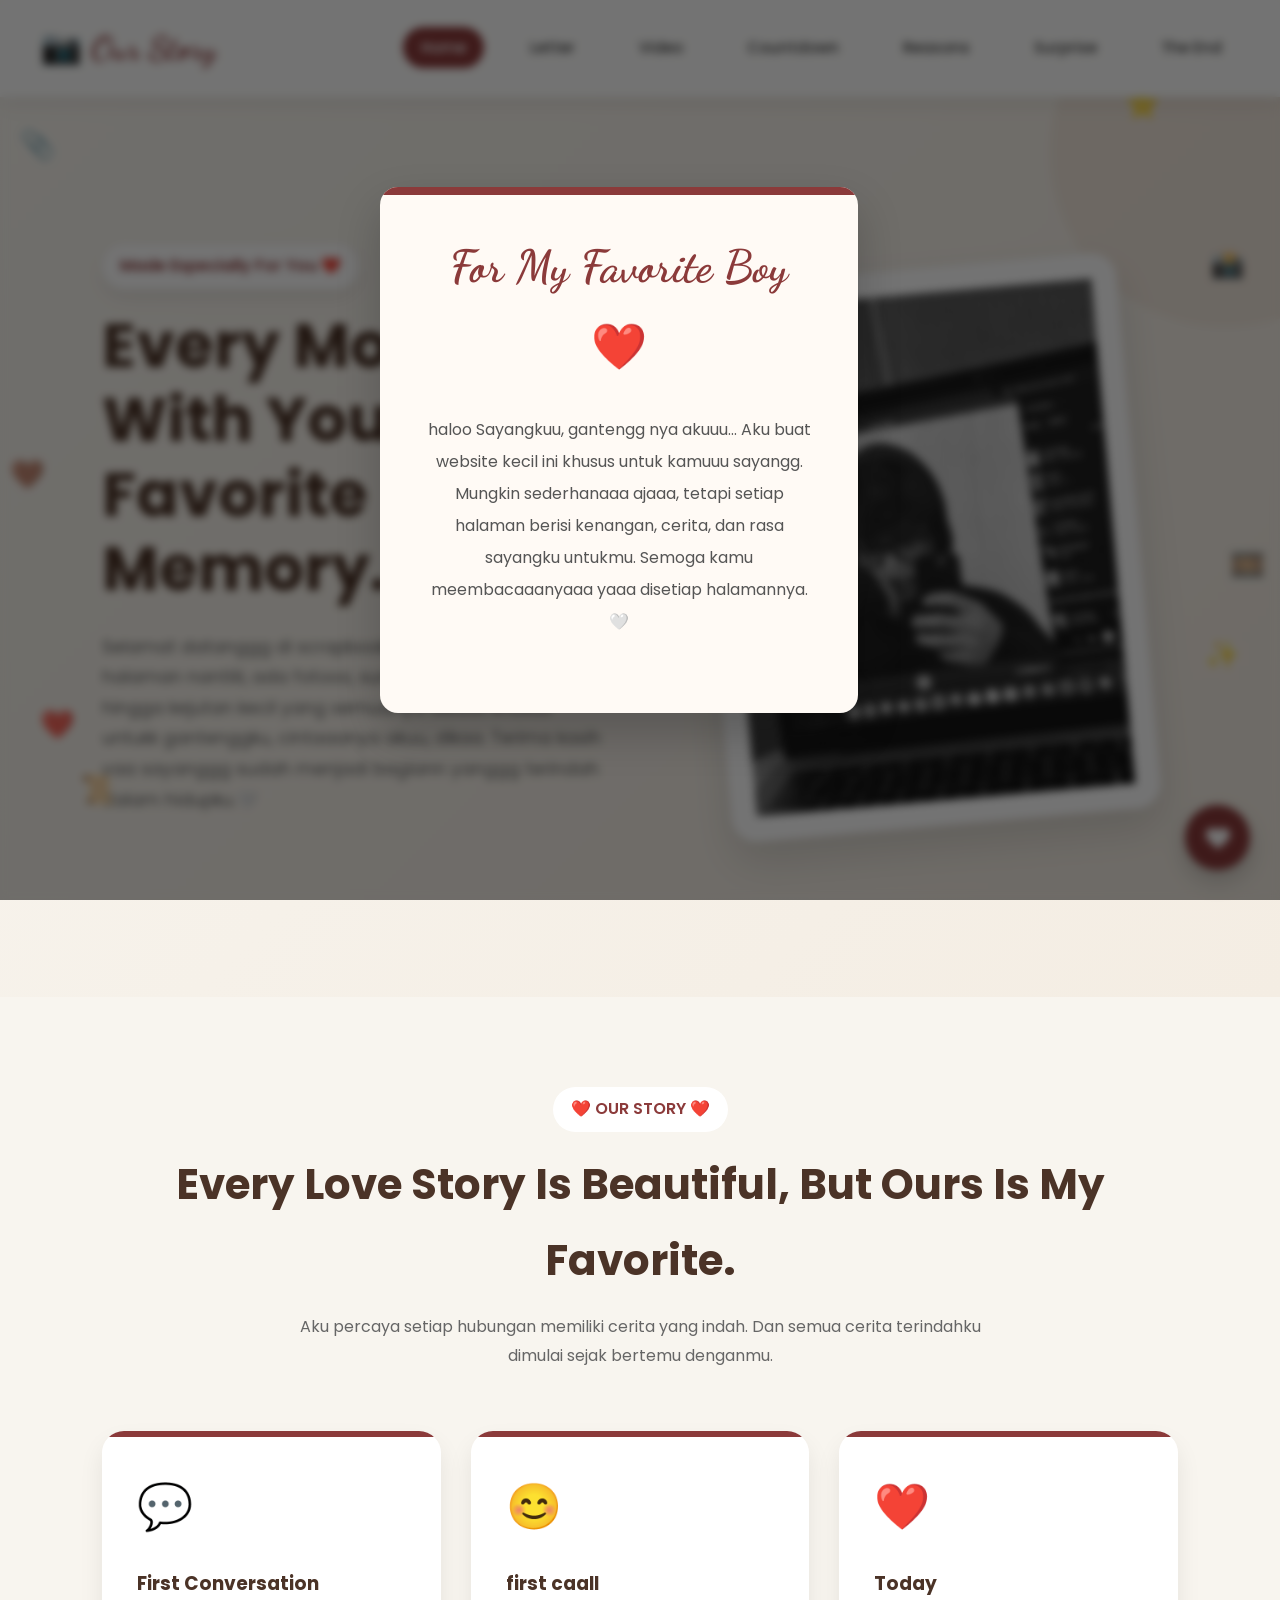
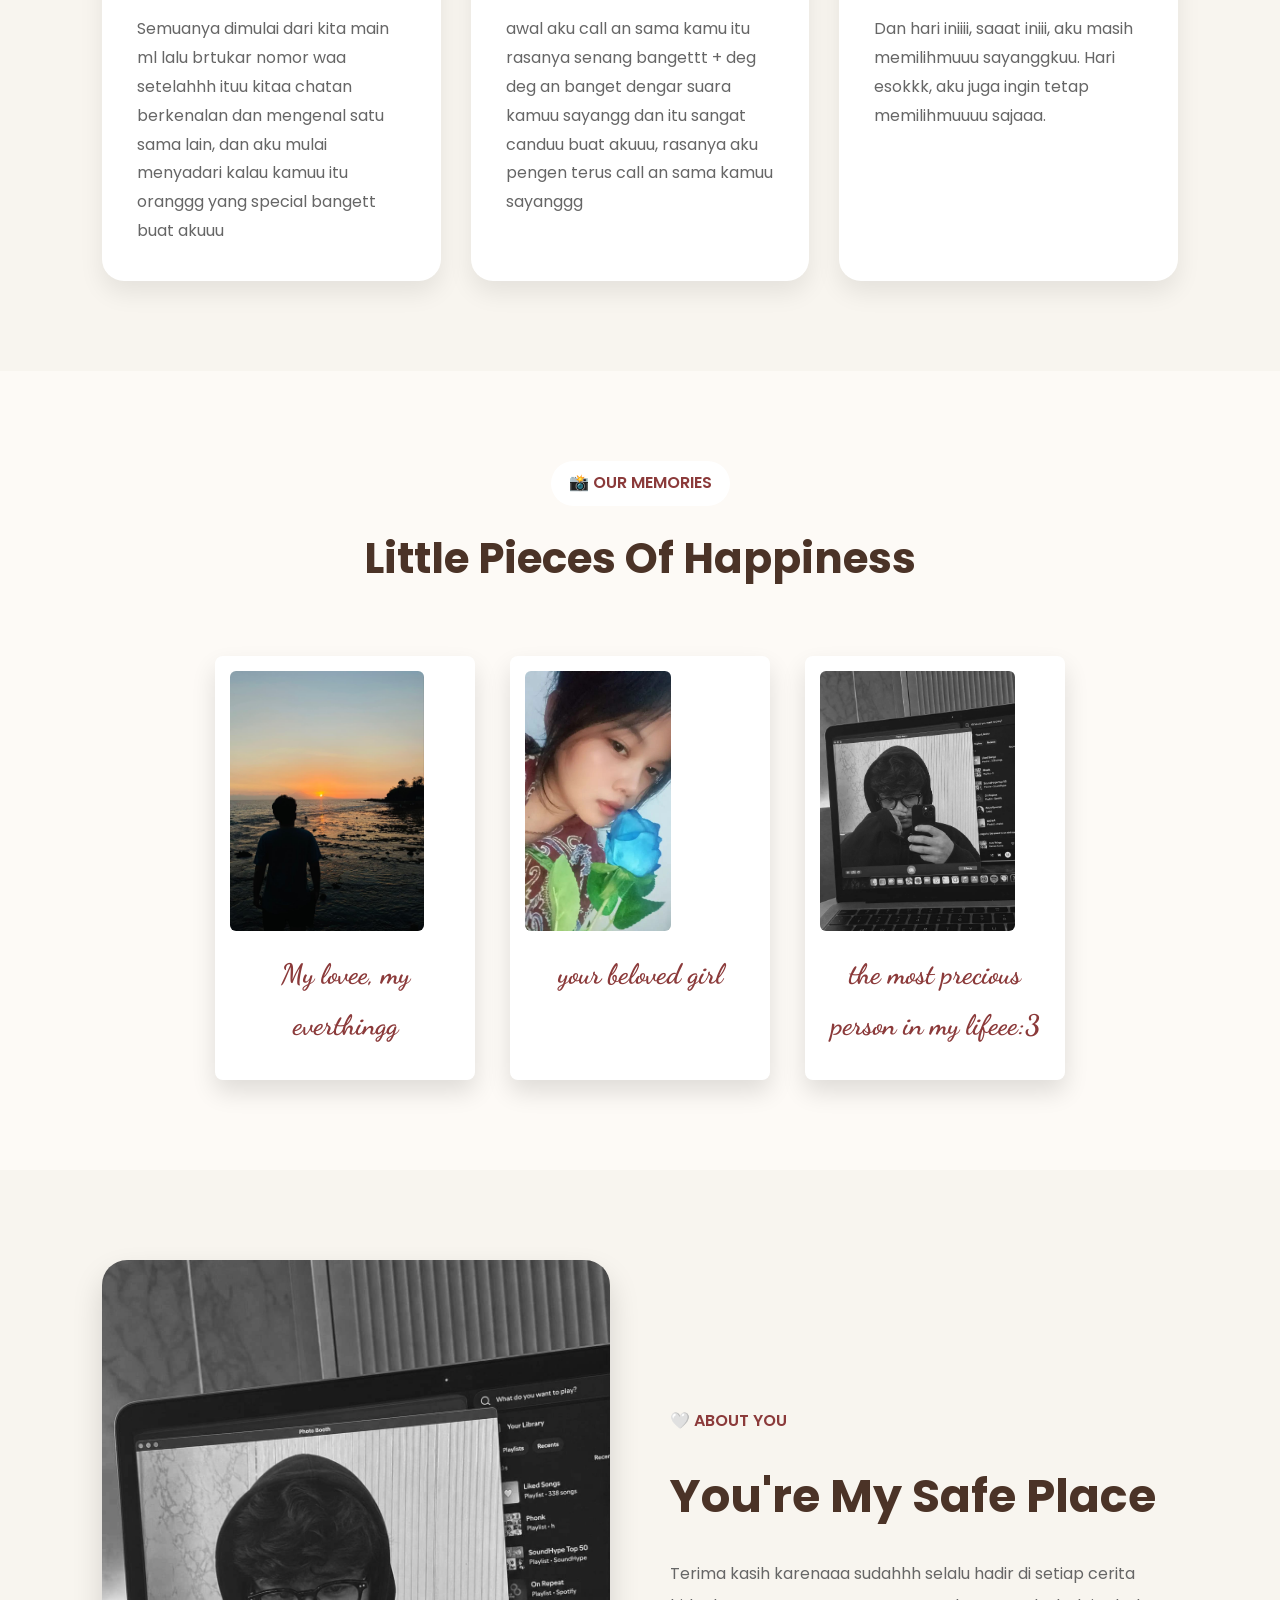
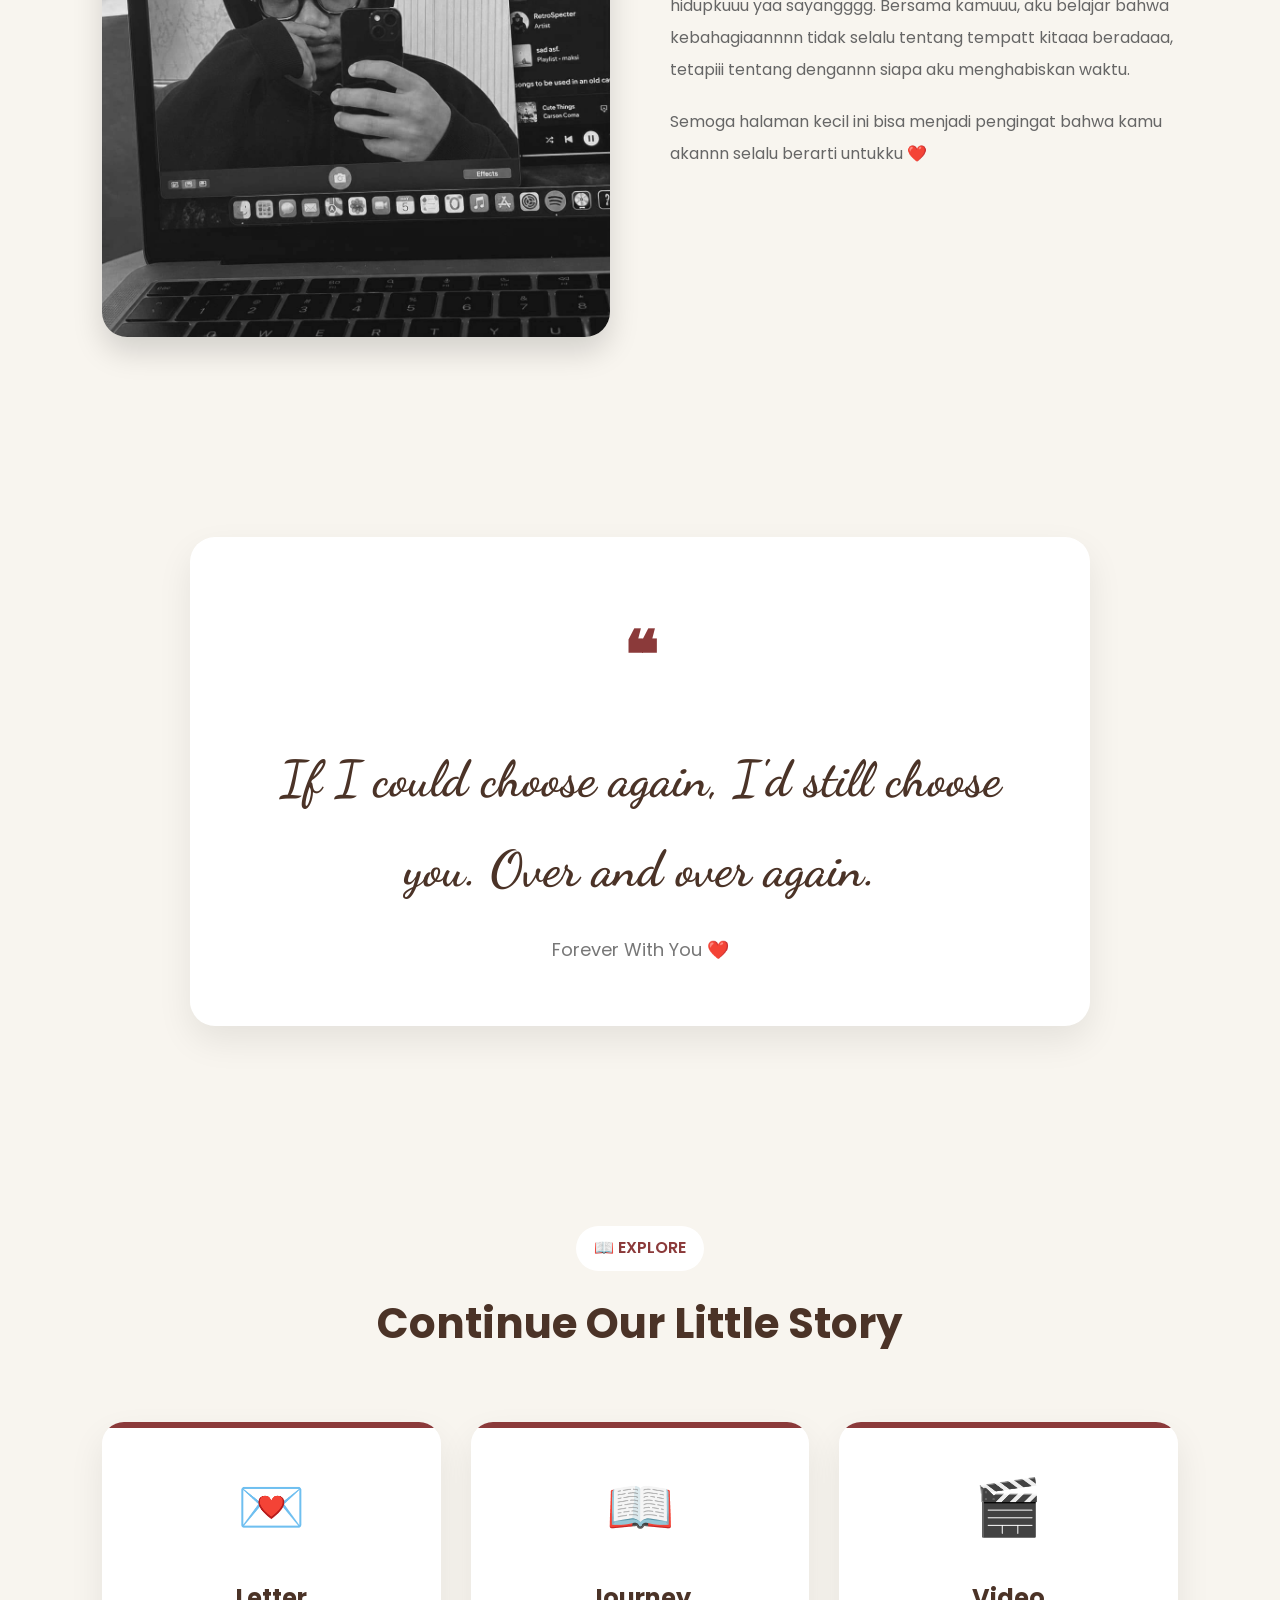
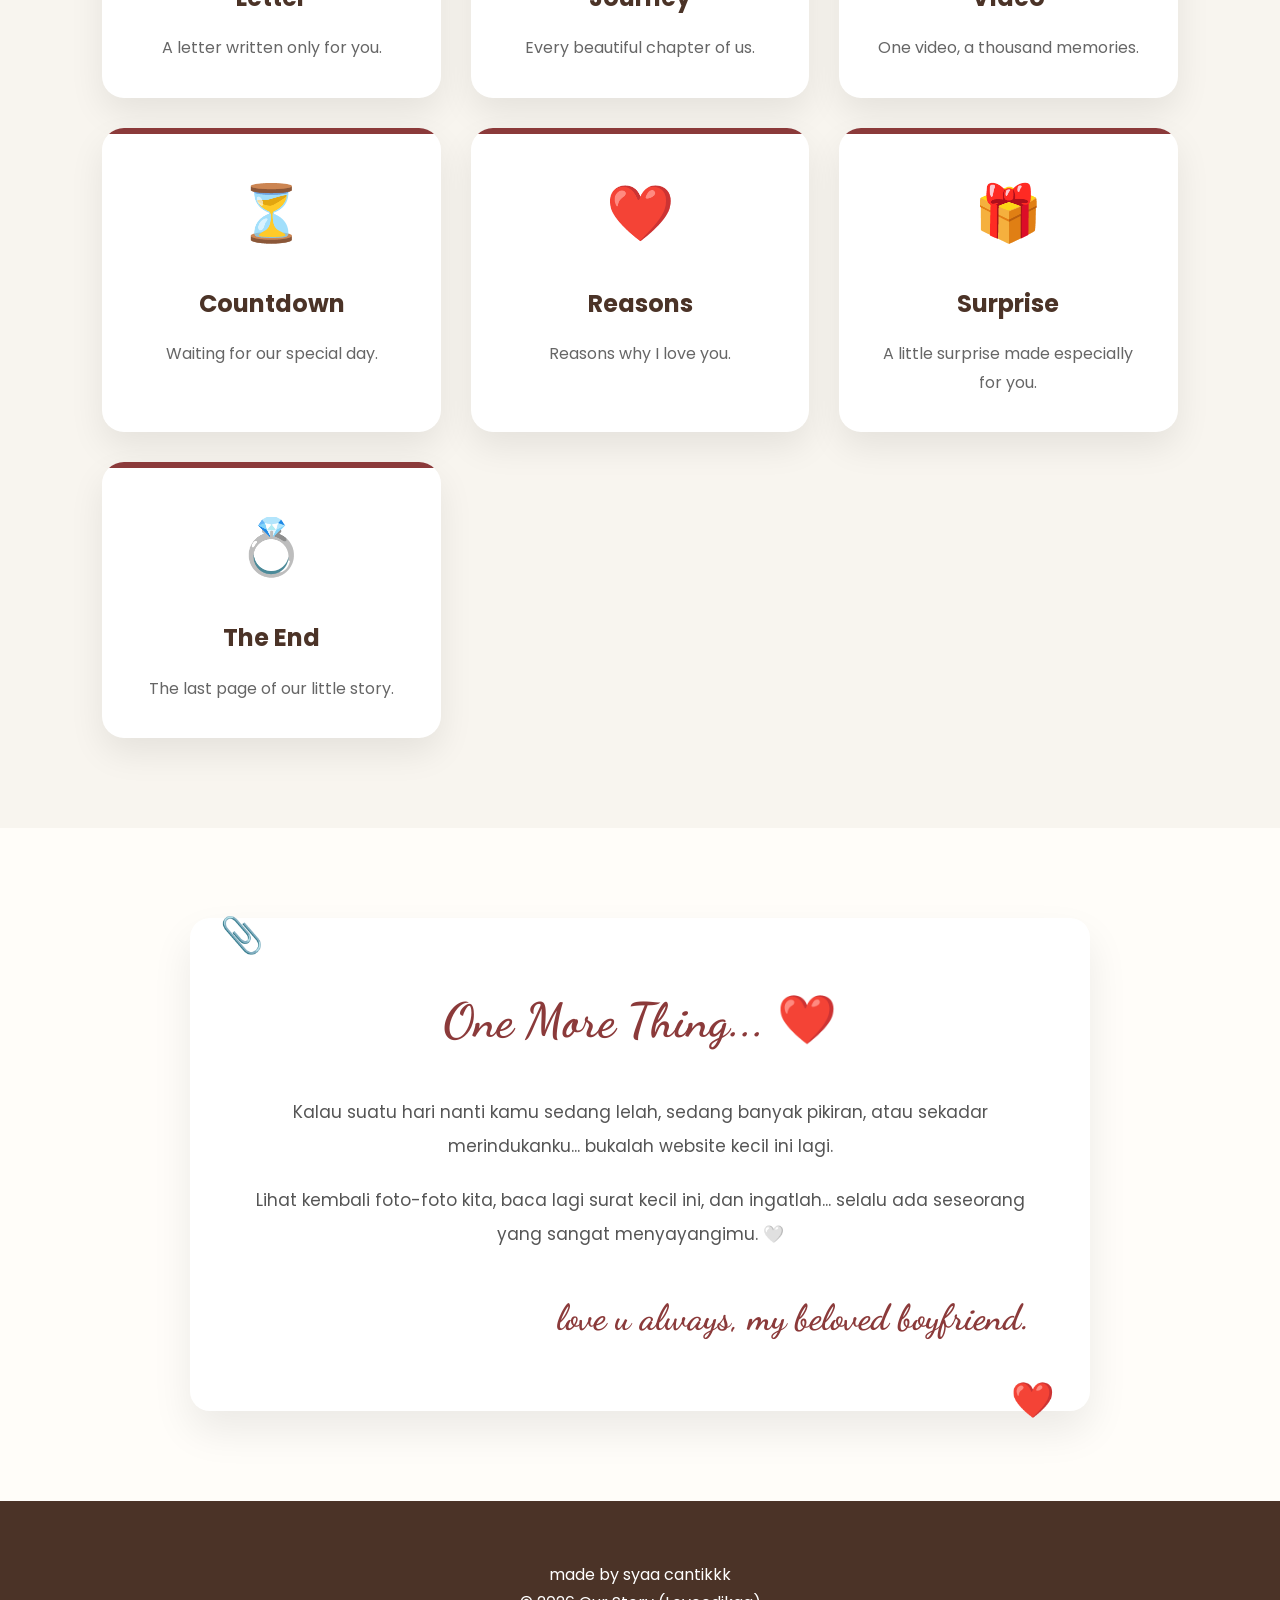
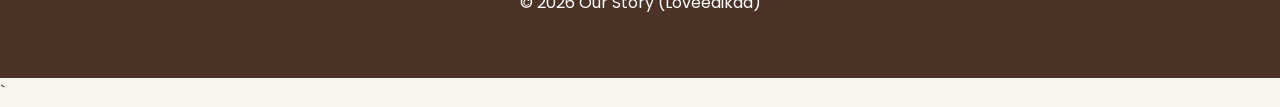
==== commit a5d44641: "Fix HTML formatting and clean up code" ====
--- a/index.html
+++ b/index.html
@@ -113,19 +113,9 @@
 🤍
 
 </p>
-
-<button id="openStory">
-
-Open Our Story ❤️
-
-</button>
-
-</div>
-
-</div>
-
-</div>
-
+</div>
+</div>
+</div>
 </div>
 
 <!-- =====================================
@@ -298,21 +288,10 @@
 terindah dalam hidupku.🤍
 
 </p>
-
-<a href="gallery.html" class="hero-btn">
-
-Open Our Story ❤️
-
-</a>
-
-</div>
-
+</div>
 <div class="hero-right" data-aos="fade-left">
-
 <div class="camera-card">
-
-<img src="img/camera.png" alt="Camera">
-
+<img src="dikaa.jpeg" alt="Camera">
 </div>
 
 </div>
@@ -769,4 +748,4 @@
 
 </body>
 
-</html> `+</html> `
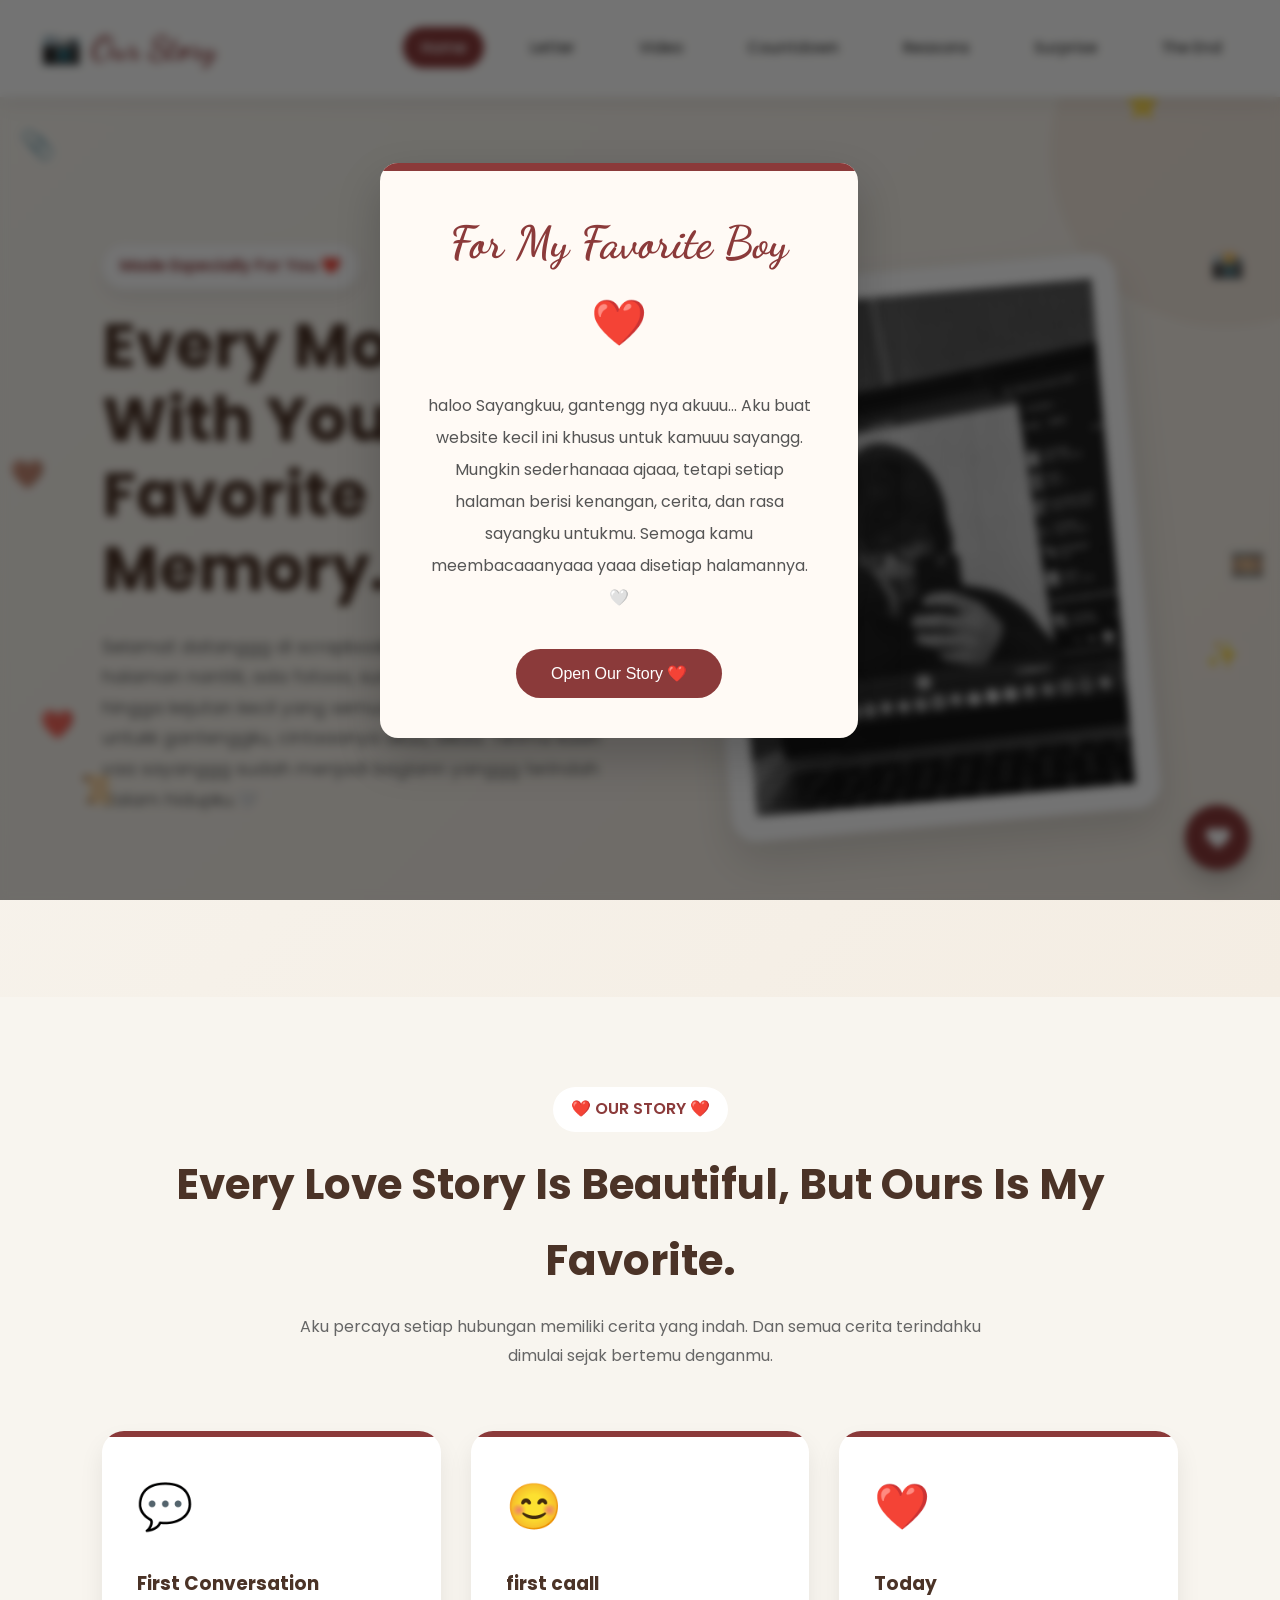
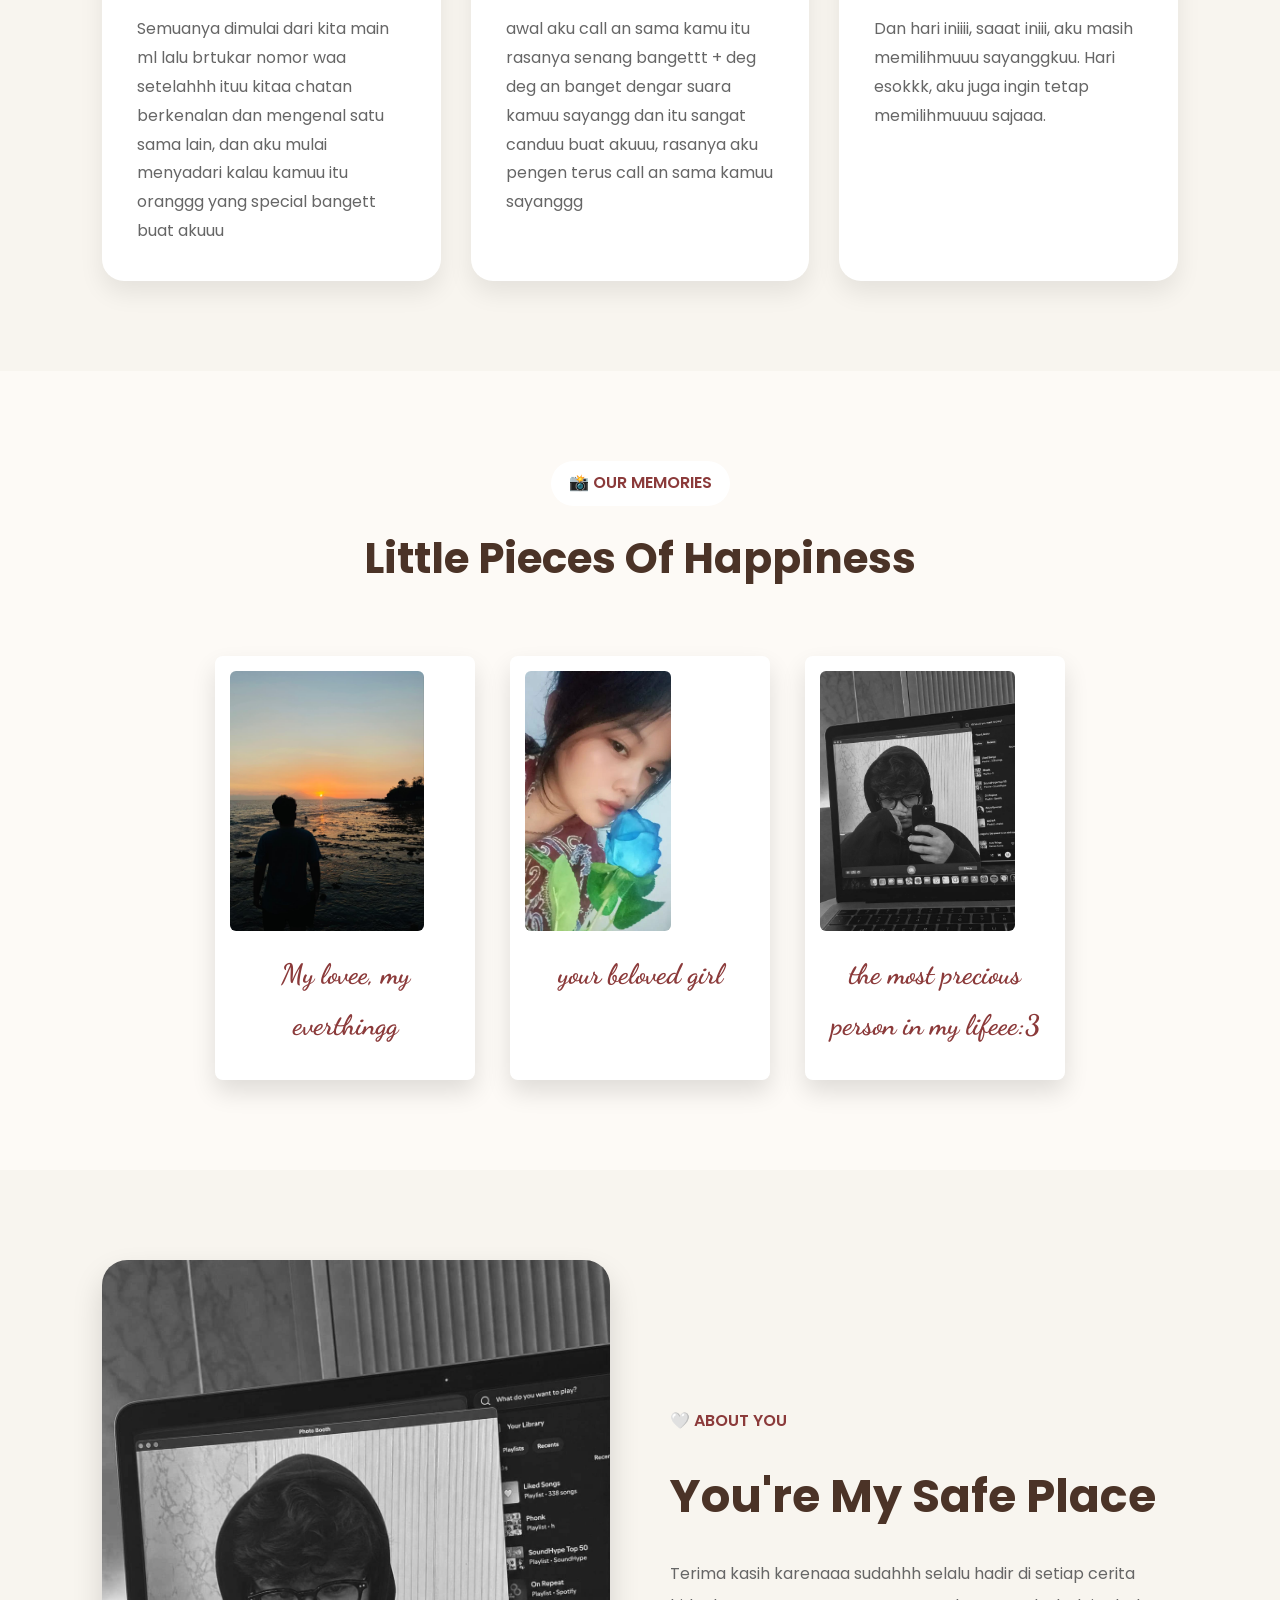
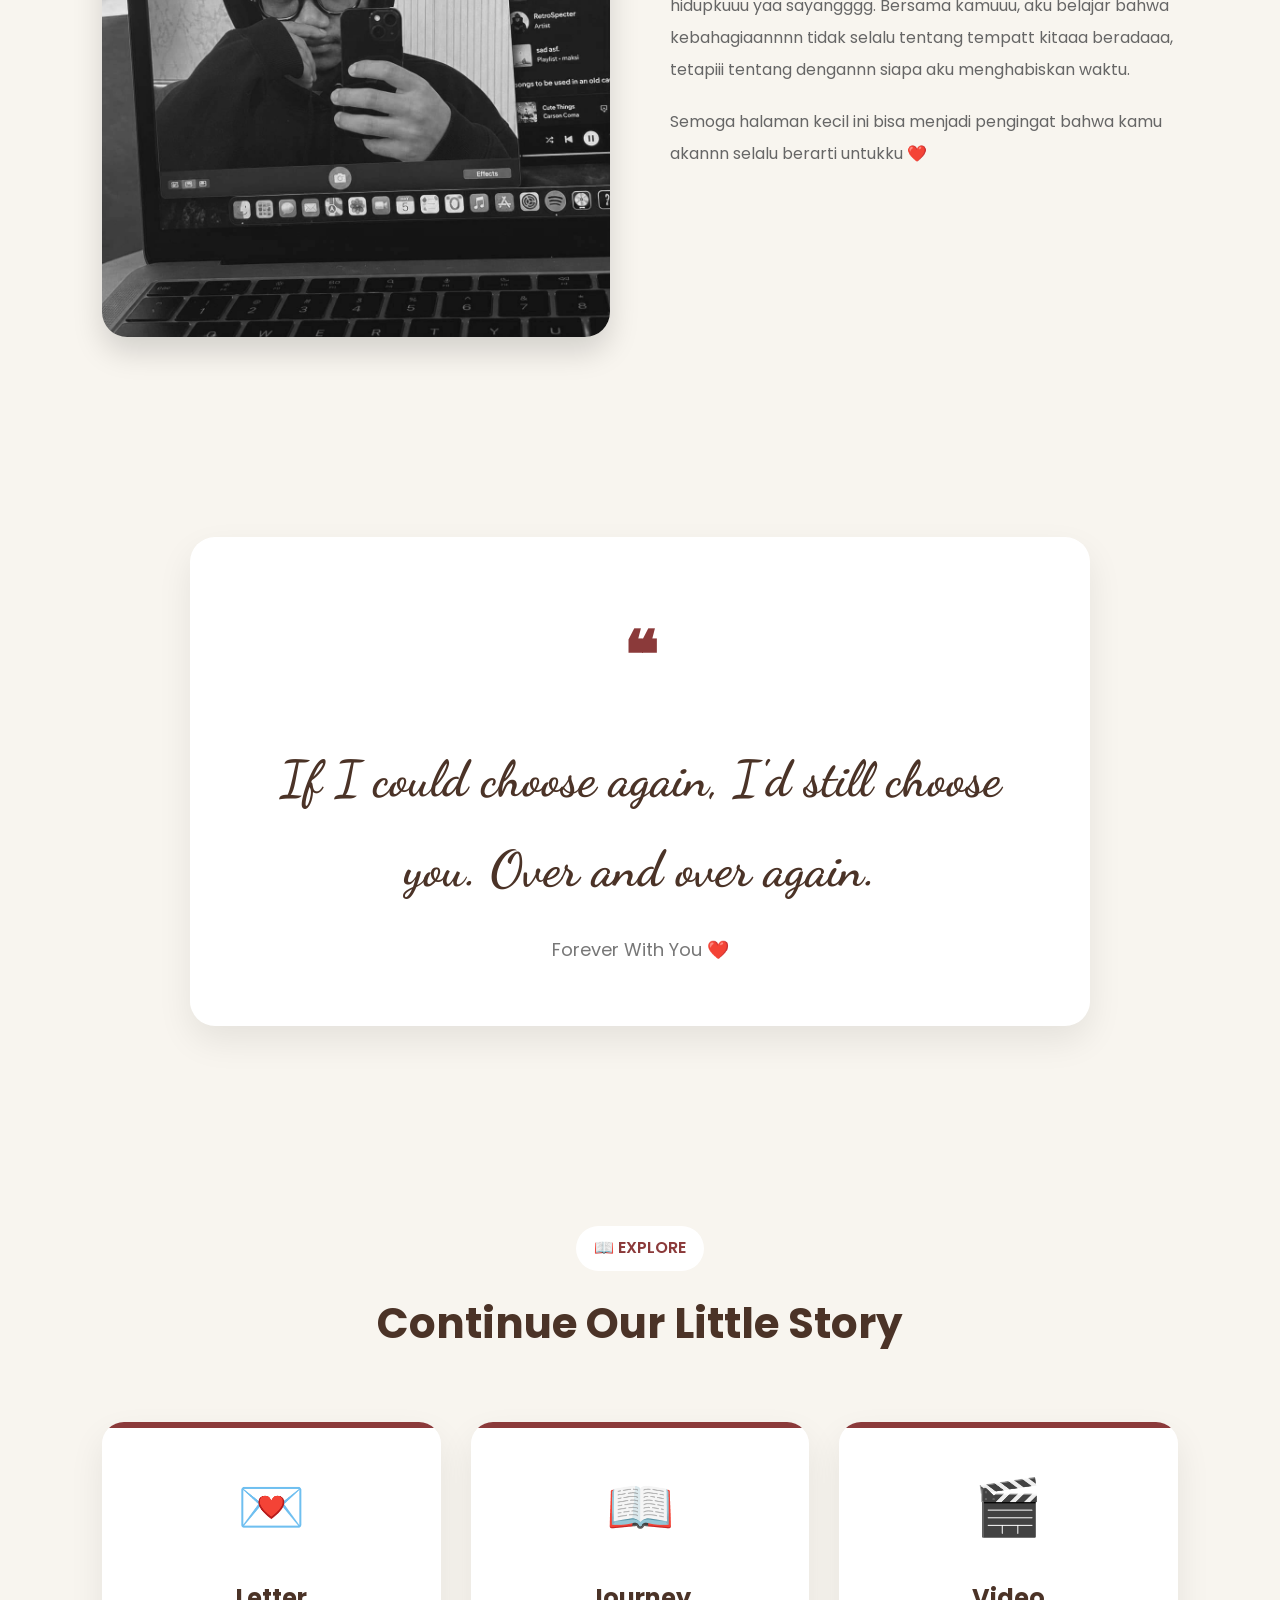
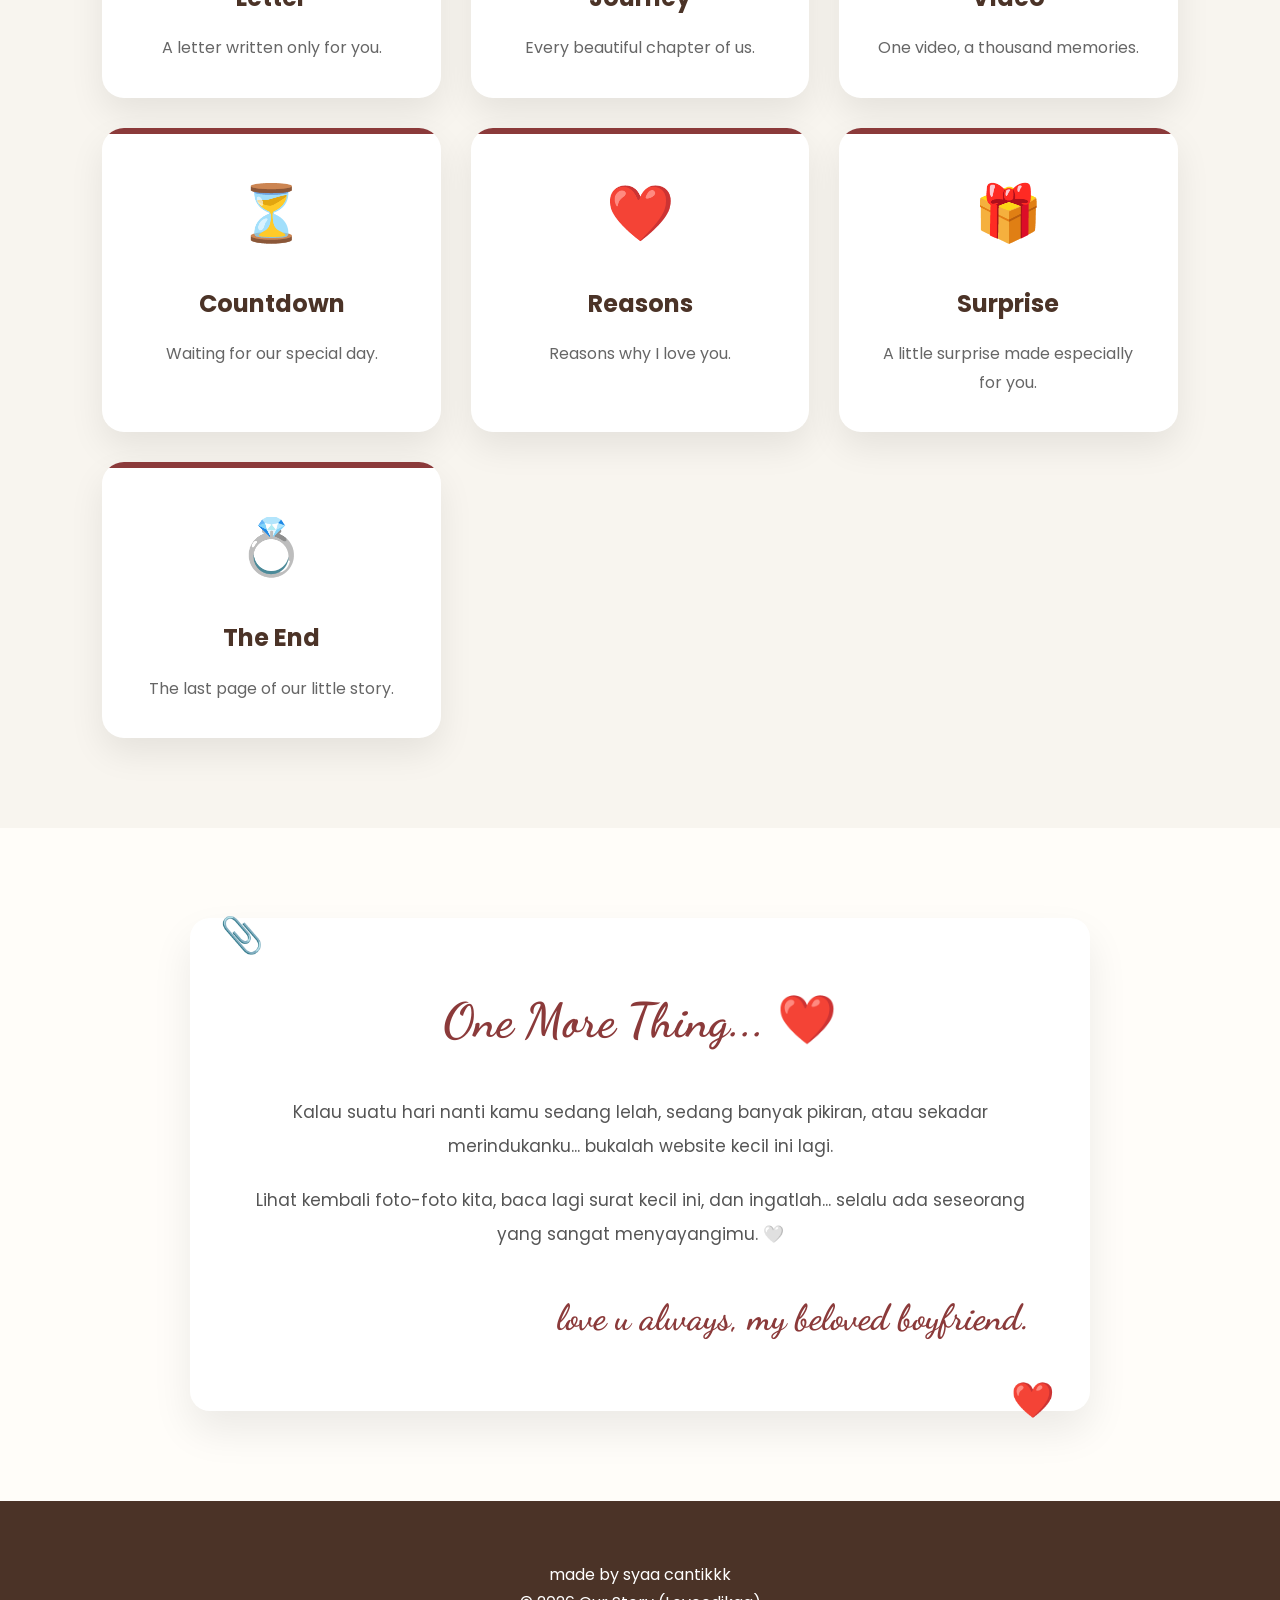
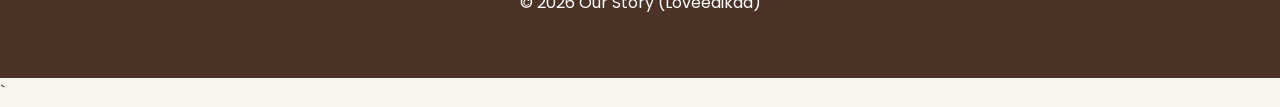
==== commit 68651e5a: "Update index.html" ====
--- a/index.html
+++ b/index.html
@@ -113,6 +113,11 @@
 🤍
 
 </p>
+<button id="openStory">
+
+Open Our Story ❤️
+
+</button>
 </div>
 </div>
 </div>
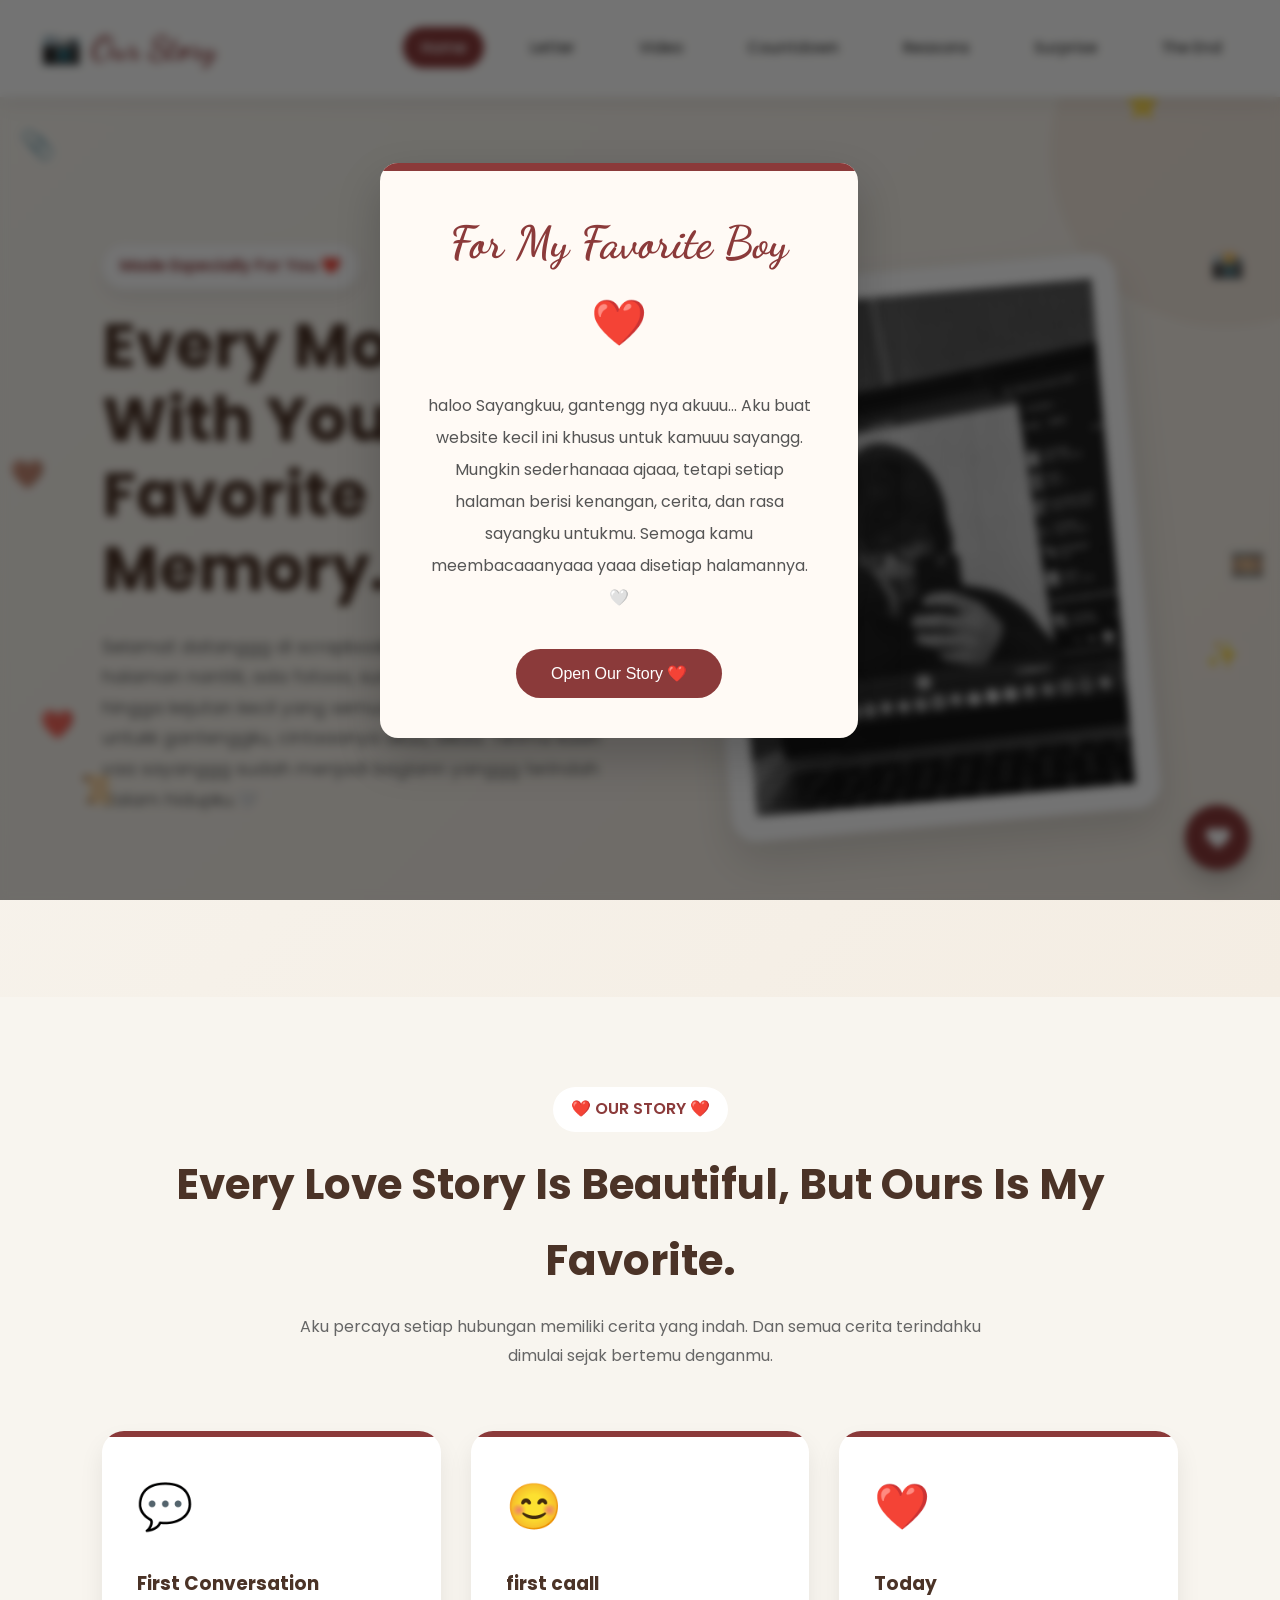
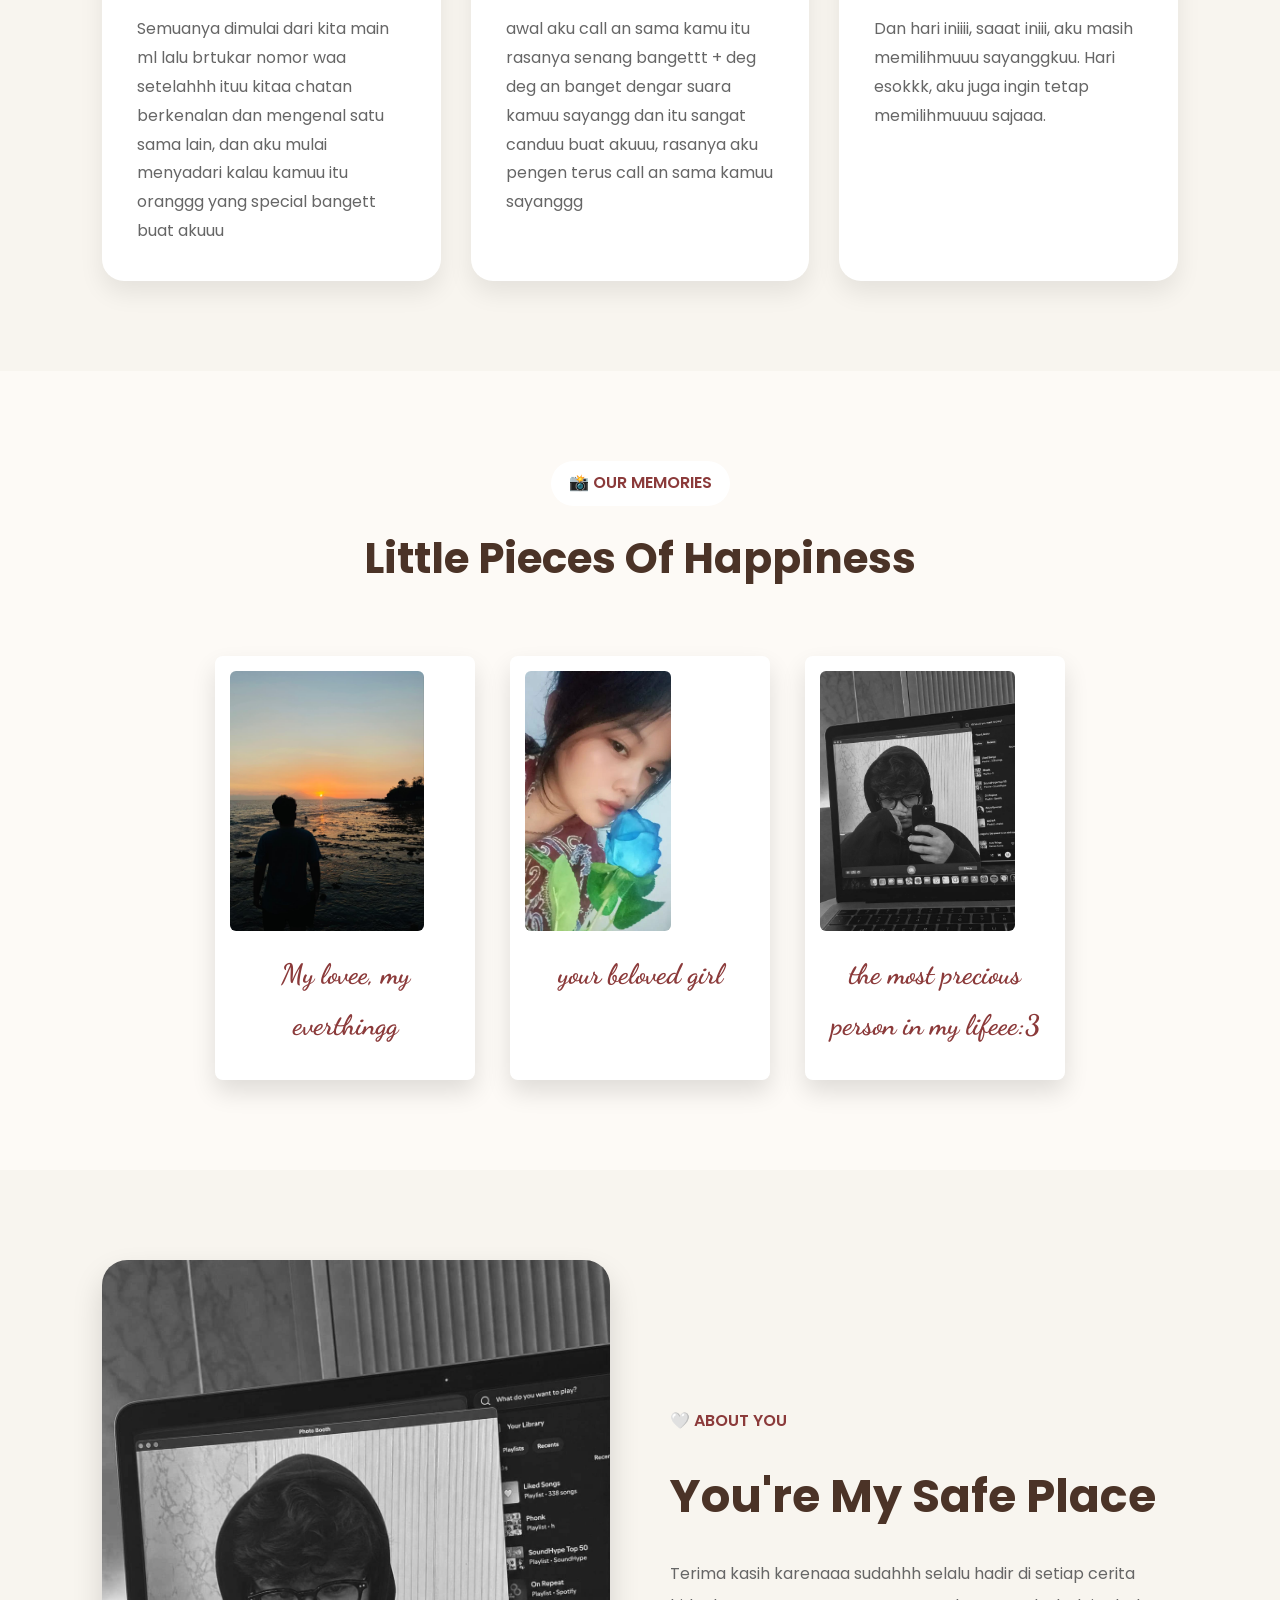
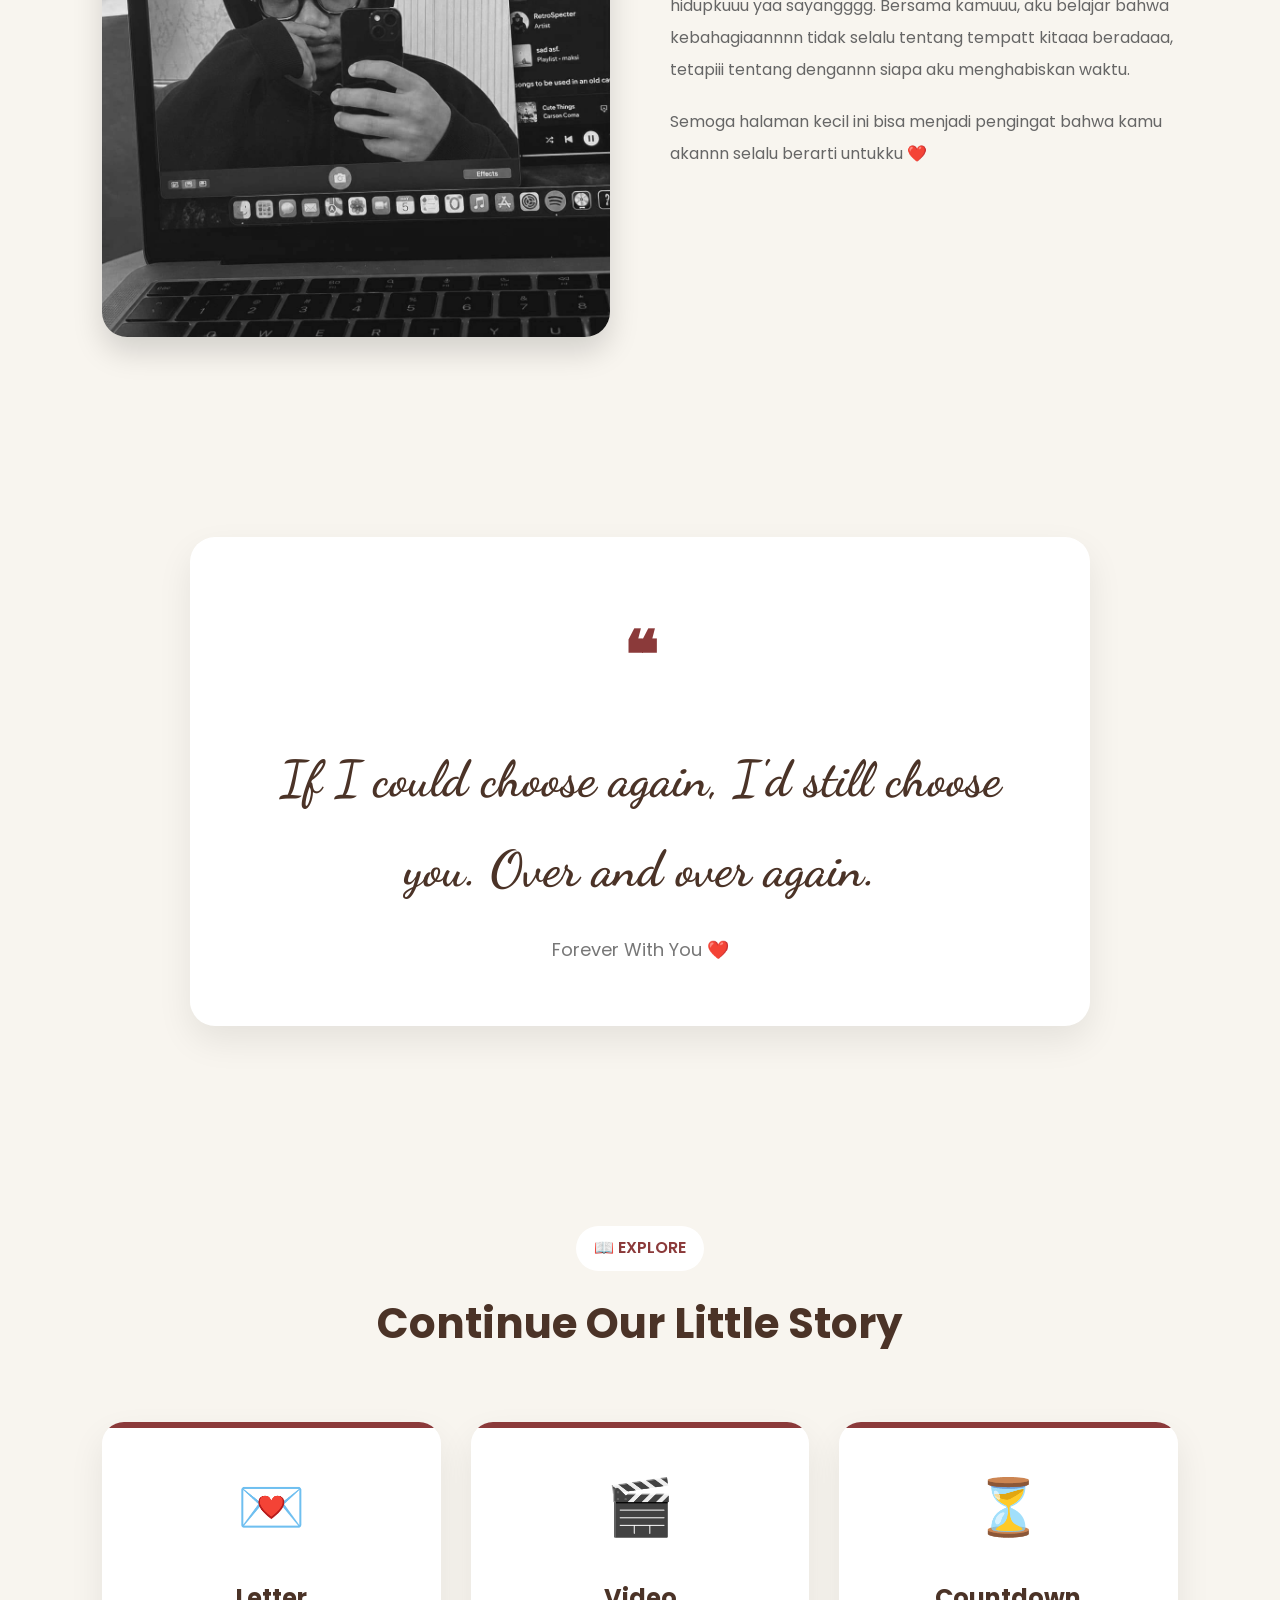
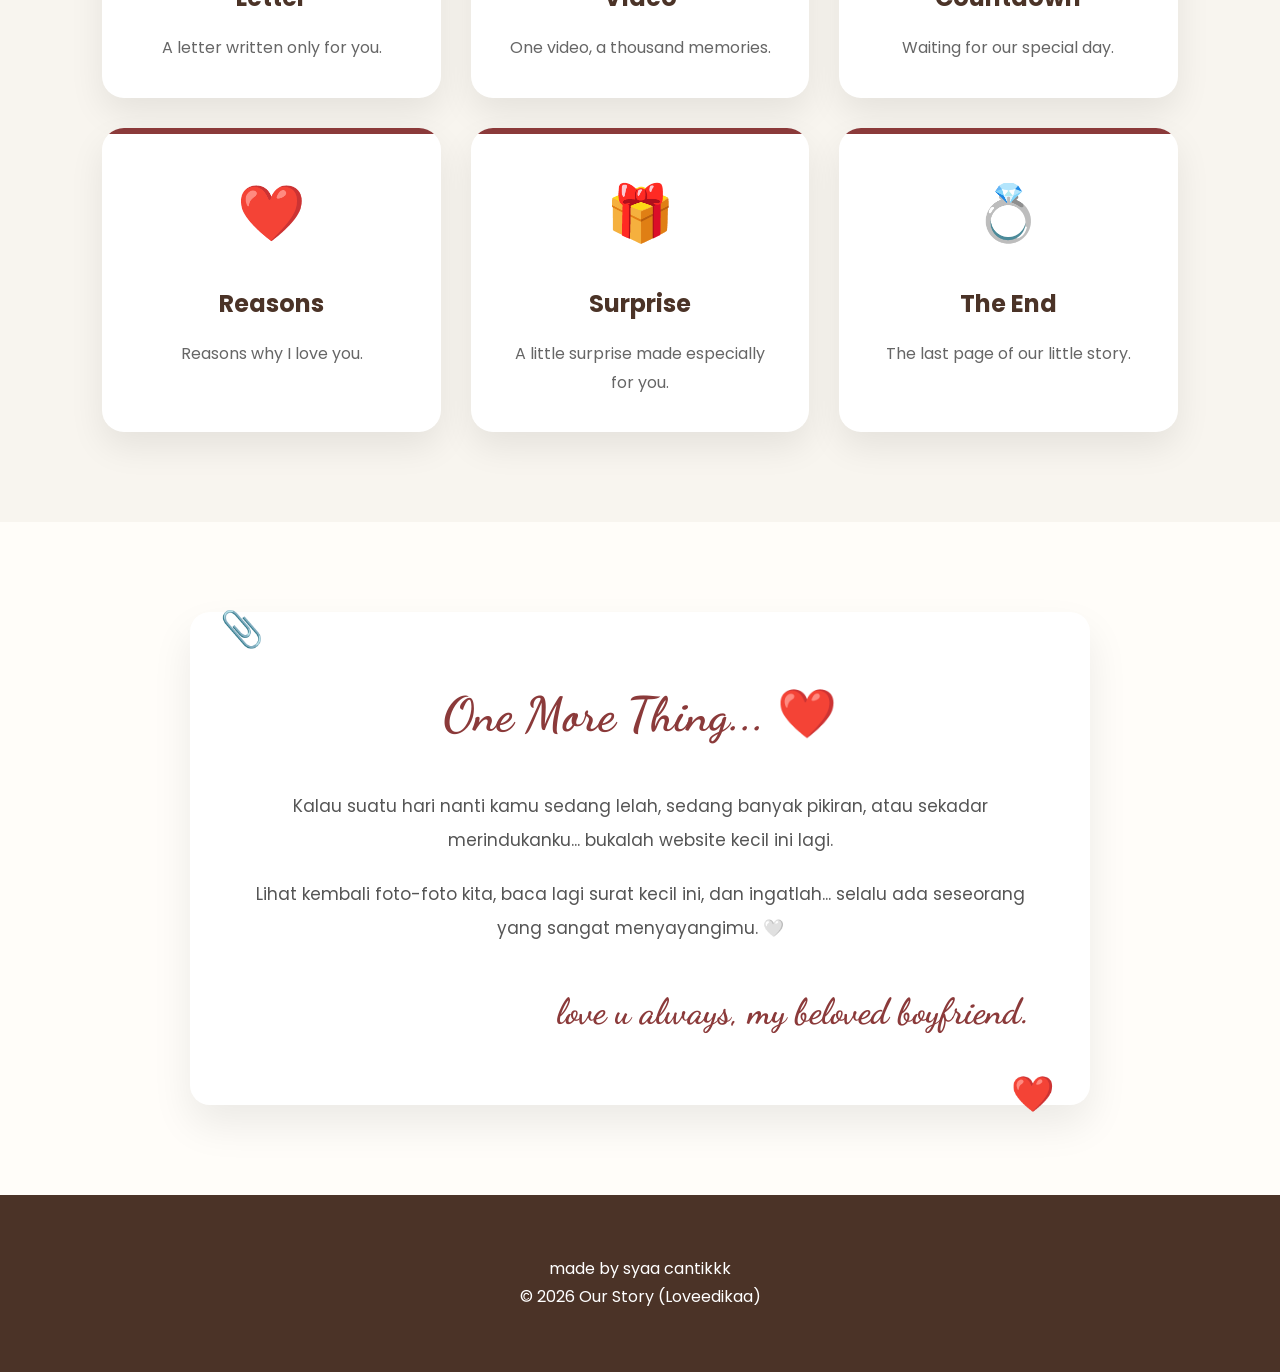
==== commit 00d086ff: "Add files via upload" ====
--- a/index.html
+++ b/index.html
@@ -113,14 +113,19 @@
 🤍
 
 </p>
+
 <button id="openStory">
 
 Open Our Story ❤️
 
 </button>
-</div>
-</div>
-</div>
+
+</div>
+
+</div>
+
+</div>
+
 </div>
 
 <!-- =====================================
@@ -293,10 +298,15 @@
 terindah dalam hidupku.🤍
 
 </p>
-</div>
+
+</div>
+
 <div class="hero-right" data-aos="fade-left">
+
 <div class="camera-card">
+
 <img src="dikaa.jpeg" alt="Camera">
+
 </div>
 
 </div>
@@ -524,7 +534,7 @@
 </section>
 
 <!-- =====================================
-                 LOVE QUOTE
+                  LOVE QUOTE
 ===================================== -->
 
 <section class="love-quote">
@@ -587,17 +597,7 @@
 
 </a>
 
-<a href="memories.html" class="explore-card" data-aos="fade-up" data-aos-delay="200">
-
-<div class="emoji">📖</div>
-
-<h3>Journey</h3>
-
-<p>Every beautiful chapter of us.</p>
-
-</a>
-
-<a href="video.html" class="explore-card" data-aos="fade-up" data-aos-delay="300">
+<a href="video.html" class="explore-card" data-aos="fade-up" data-aos-delay="200">
 
 <div class="emoji">🎬</div>
 
@@ -607,7 +607,7 @@
 
 </a>
 
-<a href="countdown.html" class="explore-card" data-aos="fade-up" data-aos-delay="400">
+<a href="countdown.html" class="explore-card" data-aos="fade-up" data-aos-delay="300">
 
 <div class="emoji">⏳</div>
 
@@ -617,7 +617,7 @@
 
 </a>
 
-<a href="reasons.html" class="explore-card" data-aos="fade-up" data-aos-delay="500">
+<a href="reasons.html" class="explore-card" data-aos="fade-up" data-aos-delay="400">
 
 <div class="emoji">❤️</div>
 
@@ -627,7 +627,7 @@
 
 </a>
 
-<a href="surprise.html" class="explore-card" data-aos="fade-up" data-aos-delay="600">
+<a href="surprise.html" class="explore-card" data-aos="fade-up" data-aos-delay="500">
 
 <div class="emoji">🎁</div>
 
@@ -637,7 +637,7 @@
 
 </a>
 
-<a href="end.html" class="explore-card" data-aos="fade-up" data-aos-delay="700">
+<a href="end.html" class="explore-card" data-aos="fade-up" data-aos-delay="600">
 
 <div class="emoji">💍</div>
 
@@ -753,4 +753,4 @@
 
 </body>
 
-</html> `
+</html>
